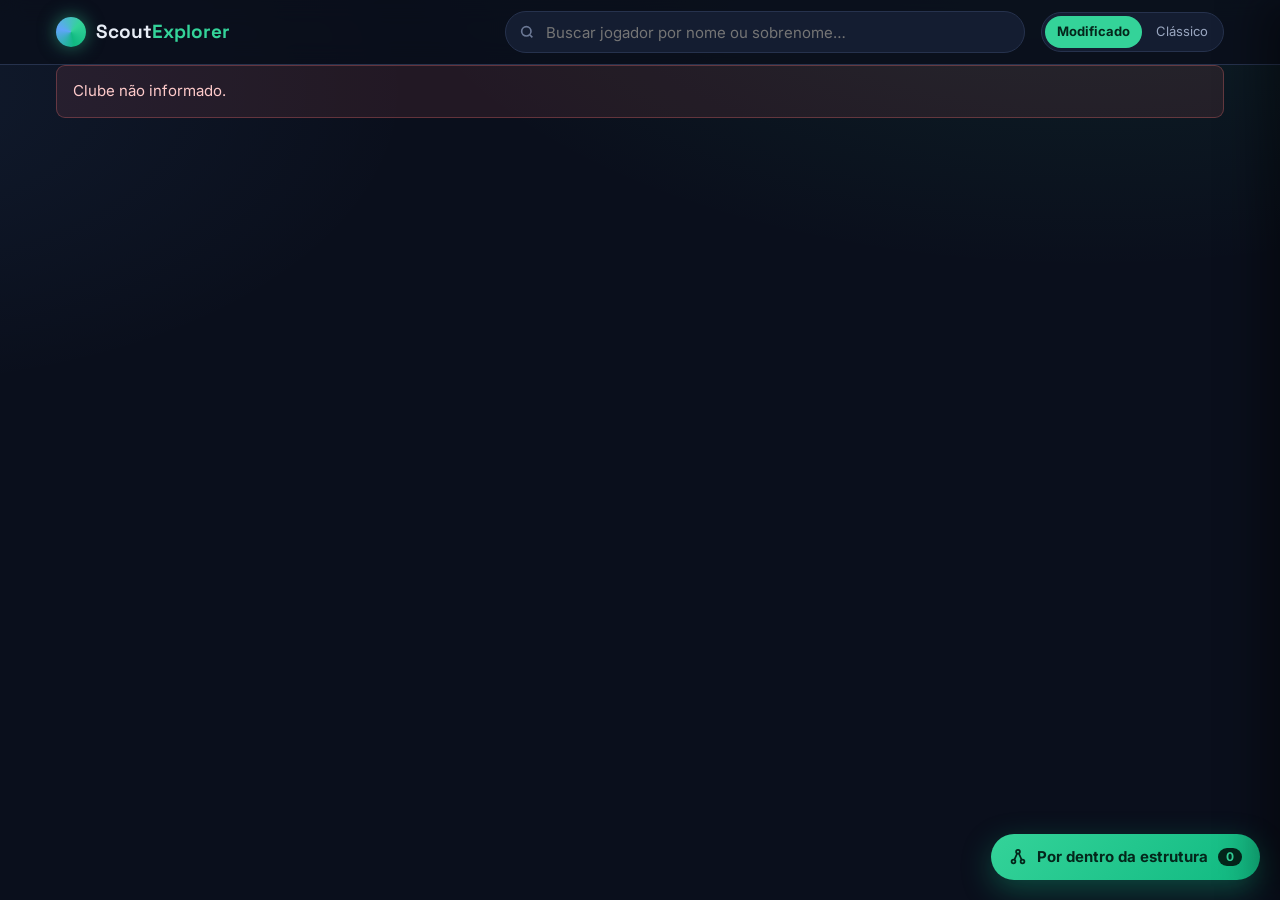
==== frontend/clube.html @ 0fa3e0dd "Etapa5: telas" ====
<!doctype html>
<html lang="pt-BR">
<head>
  <meta charset="utf-8">
  <meta name="viewport" content="width=device-width, initial-scale=1">
  <link rel="preconnect" href="https://fonts.googleapis.com">
  <link rel="preconnect" href="https://fonts.gstatic.com" crossorigin>
  <link href="https://fonts.googleapis.com/css2?family=Inter:wght@400;500;600;700&family=Space+Grotesk:wght@500;700&display=swap" rel="stylesheet">
  <link rel="icon" href="favicon.svg" type="image/svg+xml">
  <link rel="stylesheet" href="css/estilo.css">
  <title>Clube · Scout Explorer</title>
</head>
<body>
  <header id="topo"></header>
  <main class="container pagina-entrar" id="conteudo">
    <div id="clube"></div>
  </main>
  <script type="module" src="js/clube.js"></script>
</body>
</html>
---- frontend/css/estilo.css ----
/* ============================================================ Scout Explorer
   Tema escuro de "sala de análise": fundo azul-noite, verde de gramado como
   destaque e dourado para valores de mercado. */

:root {
  --fundo: #0a0f1c;
  --fundo-2: #0f1626;
  --superficie: #141d31;
  --superficie-2: #1b2640;
  --borda: #26324d;
  --texto: #e7ecf5;
  --texto-2: #9aa7c0;
  --texto-3: #6b7895;
  --verde: #34d399;
  --verde-escuro: #0f5e47;
  --ouro: #fbbf24;
  --azul: #60a5fa;
  --rosa: #f472b6;
  --perigo: #f87171;
  --raio: 14px;
  --raio-p: 9px;
  --sombra: 0 10px 30px rgba(0, 0, 0, 0.35);
  --fonte-titulo: "Space Grotesk", system-ui, sans-serif;
  --fonte: "Inter", system-ui, sans-serif;
  --largura: 1200px;
  --transicao: 220ms cubic-bezier(0.2, 0.7, 0.2, 1);
}

* { box-sizing: border-box; }

html { scroll-behavior: smooth; }

body {
  margin: 0;
  min-height: 100vh;
  font-family: var(--fonte);
  font-size: 15px;
  line-height: 1.5;
  color: var(--texto);
  background:
    radial-gradient(1200px 600px at 85% -10%, rgba(52, 211, 153, 0.10), transparent 60%),
    radial-gradient(900px 500px at -10% 10%, rgba(96, 165, 250, 0.08), transparent 60%),
    var(--fundo);
  background-attachment: fixed;
}

a { color: inherit; text-decoration: none; }
img { display: block; }
h1, h2, h3 { font-family: var(--fonte-titulo); line-height: 1.15; margin: 0; letter-spacing: -0.01em; }
button, input, select { font: inherit; color: inherit; }

.container { max-width: var(--largura); margin: 0 auto; padding: 0 16px; }
.oculto { display: none !important; }
.mudo { color: var(--texto-2); }
.pequeno { font-size: 13px; }
.valor { color: var(--ouro); font-weight: 700; font-variant-numeric: tabular-nums; }

/* ------------------------------------------------------------------ topo */
.topo {
  position: sticky; top: 0; z-index: 30;
  background: rgba(10, 15, 28, 0.82);
  backdrop-filter: blur(12px);
  border-bottom: 1px solid var(--borda);
}
.topo .container { display: flex; align-items: center; gap: 16px; height: 64px; }
.marca { display: flex; align-items: center; gap: 10px; font-family: var(--fonte-titulo); font-weight: 700; font-size: 19px; white-space: nowrap; }
.marca .bola {
  width: 30px; height: 30px; border-radius: 50%;
  background: conic-gradient(from 45deg, var(--verde), #10b981, var(--azul), var(--verde));
  box-shadow: 0 0 18px rgba(52, 211, 153, 0.5);
}
.marca span b { color: var(--verde); }

/* busca com autocompletar */
.busca { position: relative; flex: 1; max-width: 520px; margin-left: auto; }
.busca input {
  width: 100%; height: 42px; padding: 0 14px 0 40px;
  background: var(--superficie); border: 1px solid var(--borda); border-radius: 999px;
  outline: none; transition: border-color var(--transicao), box-shadow var(--transicao);
}
.busca input:focus { border-color: var(--verde); box-shadow: 0 0 0 3px rgba(52, 211, 153, 0.18); }
.busca .lupa { position: absolute; left: 14px; top: 50%; transform: translateY(-50%); color: var(--texto-3); pointer-events: none; }
.sugestoes {
  position: absolute; top: calc(100% + 8px); left: 0; right: 0;
  background: var(--superficie); border: 1px solid var(--borda); border-radius: var(--raio);
  box-shadow: var(--sombra); overflow: hidden; padding: 6px;
  animation: surgir 160ms ease-out;
}
.sugestao { display: flex; align-items: center; gap: 12px; padding: 8px 10px; border-radius: var(--raio-p); cursor: pointer; }
.sugestao[aria-selected="true"], .sugestao:hover { background: var(--superficie-2); }
.sugestao .nome { font-weight: 600; }
.sugestao .valor { margin-left: auto; font-size: 13px; }
.sugestao.vazia { color: var(--texto-2); cursor: default; }
.sugestao .mini { width: 34px; height: 34px; flex: none; border-radius: 50%; object-fit: cover; object-position: top; font-size: 12px; background: var(--superficie-2); }

/* seletor de modo (modificado x clássico) */
.modo {
  display: flex; padding: 3px; gap: 2px;
  background: var(--superficie); border: 1px solid var(--borda); border-radius: 999px;
}
.modo button {
  border: 0; background: transparent; padding: 6px 12px; border-radius: 999px;
  font-size: 13px; color: var(--texto-2); cursor: pointer; transition: all var(--transicao);
}
.modo button[aria-pressed="true"] { background: var(--verde); color: #04261b; font-weight: 700; }
.modo button[data-modo="classico"][aria-pressed="true"] { background: var(--azul); color: #071a33; }

/* ------------------------------------------------------------- estrutura */
main { padding: 28px 0 80px; }
.secao { margin-top: 36px; }
.secao-titulo { display: flex; align-items: baseline; gap: 12px; margin-bottom: 14px; }
.secao-titulo h2 { font-size: 21px; }
.etiqueta-estrutura {
  font-size: 11px; font-weight: 700; letter-spacing: 0.06em; text-transform: uppercase;
  color: var(--verde); background: rgba(52, 211, 153, 0.1); border: 1px solid rgba(52, 211, 153, 0.25);
  padding: 2px 8px; border-radius: 999px; white-space: nowrap;
}
.painel {
  background: linear-gradient(180deg, var(--superficie), var(--fundo-2));
  border: 1px solid var(--borda); border-radius: var(--raio); padding: 18px;
}

/* herói da página inicial */
.heroi { padding: 30px 0 4px; }
.heroi h1 { font-size: clamp(30px, 5vw, 48px); }
.heroi h1 em { font-style: normal; color: var(--verde); }
.heroi p { color: var(--texto-2); max-width: 640px; margin: 10px 0 0; }

.inicio-grade { display: grid; grid-template-columns: minmax(0, 380px) minmax(0, 1fr); gap: 24px; align-items: start; }

/* ---------------------------------------------------------------- ligas */
.ligas { display: flex; flex-direction: column; gap: 6px; }
.liga-item {
  display: grid; grid-template-columns: 26px 36px 1fr auto; align-items: center; gap: 12px;
  padding: 8px 12px; border-radius: var(--raio-p); background: var(--superficie);
  border: 1px solid transparent; cursor: pointer; position: relative;
  transition: border-color var(--transicao), background var(--transicao), transform var(--transicao);
}
.liga-item:hover { border-color: var(--borda); background: var(--superficie-2); transform: translateX(3px); }
.liga-item .pos { font-family: var(--fonte-titulo); color: var(--texto-3); font-weight: 700; text-align: right; }
.liga-item img { width: 36px; height: 36px; object-fit: contain; background: #fff; border-radius: 8px; padding: 3px; }
.liga-item .nome { font-weight: 600; line-height: 1.2; }
.liga-item .pais { font-size: 12px; color: var(--texto-2); display: flex; align-items: center; gap: 6px; }
.liga-item .pais img { width: 16px; height: 11px; padding: 0; border-radius: 2px; }
.liga-item .pontos { text-align: right; font-size: 12px; color: var(--texto-2); min-width: 54px; }
.liga-item .barra { height: 4px; border-radius: 4px; background: var(--superficie-2); margin-top: 4px; overflow: hidden; }
.liga-item .barra i { display: block; height: 100%; background: var(--verde); border-radius: 4px; transition: width 600ms ease; }
.liga-item.subiu { border-color: var(--verde); box-shadow: 0 0 0 1px var(--verde), 0 0 24px rgba(52, 211, 153, 0.25); }

/* ----------------------------------------------------------------- cards */
.grade-cards { display: grid; grid-template-columns: repeat(auto-fill, minmax(170px, 1fr)); gap: 14px; }
.card {
  position: relative; display: flex; flex-direction: column;
  background: var(--superficie); border: 1px solid var(--borda); border-radius: var(--raio);
  overflow: hidden; cursor: pointer;
  transition: transform var(--transicao), border-color var(--transicao), box-shadow var(--transicao);
  animation: entrar 380ms cubic-bezier(0.2, 0.7, 0.2, 1) both;
  animation-delay: calc(var(--i, 0) * 35ms);
}
.card:hover { transform: translateY(-4px) scale(1.02); border-color: var(--verde); box-shadow: var(--sombra); }
.card .foto {
  aspect-ratio: 4 / 4.4; width: 100%; object-fit: cover; object-position: top;
  background: linear-gradient(180deg, var(--superficie-2), var(--superficie));
}
.card .info { padding: 10px 12px 12px; display: flex; flex-direction: column; gap: 2px; }
.card .nome { font-weight: 700; font-size: 14px; line-height: 1.25; }
.card .sub { font-size: 12px; color: var(--texto-2); white-space: nowrap; overflow: hidden; text-overflow: ellipsis; }
.card .valor { font-size: 15px; margin-top: 4px; }
.card .selo {
  position: absolute; top: 8px; left: 8px; font-size: 11px; font-weight: 700;
  background: rgba(10, 15, 28, 0.8); border: 1px solid var(--borda); padding: 2px 7px; border-radius: 999px;
}
.card .selo.nivel { left: auto; right: 8px; color: var(--verde); }

.carrossel { display: grid; grid-auto-flow: column; grid-auto-columns: 170px; gap: 14px; overflow-x: auto; padding-bottom: 8px; scroll-snap-type: x mandatory; }
.carrossel .card { scroll-snap-align: start; }

/* foto ausente: iniciais */
.sem-foto {
  display: flex; align-items: center; justify-content: center;
  font-family: var(--fonte-titulo); font-size: 34px; font-weight: 700; color: var(--texto-3);
}

/* esqueleto de carregamento */
.esqueleto {
  background: linear-gradient(90deg, var(--superficie) 0%, var(--superficie-2) 50%, var(--superficie) 100%);
  background-size: 200% 100%; animation: brilho 1.2s linear infinite; border-radius: var(--raio);
}
.card-esqueleto { height: 250px; }
.esqueleto-liga { height: 54px; border-radius: var(--raio-p); }

/* ----------------------------------------------------------- página liga */
.cabecalho-pagina { display: flex; align-items: center; gap: 20px; flex-wrap: wrap; }
.cabecalho-pagina .logo { width: 84px; height: 84px; object-fit: contain; background: #fff; border-radius: 18px; padding: 8px; box-shadow: var(--sombra); }
.cabecalho-pagina h1 { font-size: clamp(26px, 4vw, 38px); }
.cabecalho-pagina .meta { display: flex; gap: 18px; flex-wrap: wrap; color: var(--texto-2); margin-top: 6px; }
.cabecalho-pagina .meta b { color: var(--texto); }

.explorar { margin-top: 24px; display: grid; grid-template-columns: 1fr; gap: 14px; }
.explorar-topo { display: flex; justify-content: space-between; align-items: end; gap: 16px; flex-wrap: wrap; }
.explorar-topo h2 { font-size: 19px; }
.nivel-atual { font-family: var(--fonte-titulo); font-size: 34px; font-weight: 700; color: var(--verde); line-height: 1; }
.nivel-desc { color: var(--texto-2); font-size: 14px; }

/* slider de níveis: degraus clicáveis + range */
.degraus { display: flex; align-items: end; gap: 4px; height: 70px; }
.degrau {
  flex: 1; border: 0; padding: 0; cursor: pointer; border-radius: 6px 6px 2px 2px;
  background: var(--superficie-2); position: relative; transition: background var(--transicao), transform var(--transicao);
}
.degrau:hover { transform: translateY(-2px); }
.degrau.ativo { background: var(--verde-escuro); }
.degrau.atual { background: var(--verde); box-shadow: 0 0 18px rgba(52, 211, 153, 0.45); }
.degrau span { position: absolute; bottom: -20px; left: 0; right: 0; font-size: 11px; color: var(--texto-3); }
input[type="range"].nivel { width: 100%; accent-color: var(--verde); margin-top: 26px; }
.legenda-slider { display: flex; justify-content: space-between; font-size: 12px; color: var(--texto-3); }

.paginacao { display: flex; justify-content: center; align-items: center; gap: 10px; margin-top: 18px; }
.botao {
  border: 1px solid var(--borda); background: var(--superficie); padding: 8px 14px; border-radius: 999px;
  cursor: pointer; transition: all var(--transicao);
}
.botao:hover:not(:disabled) { border-color: var(--verde); color: var(--verde); }
.botao:disabled { opacity: 0.4; cursor: default; }
.botao.primario { background: var(--verde); color: #04261b; border-color: var(--verde); font-weight: 700; }
.botao.primario:hover { filter: brightness(1.1); color: #04261b; }

/* -------------------------------------------------------- página jogador */
.jogador-heroi { display: grid; grid-template-columns: 220px 1fr; gap: 28px; align-items: center; }
.jogador-heroi .retrato {
  width: 220px; aspect-ratio: 4 / 4.6; object-fit: cover; object-position: top;
  border-radius: 22px; border: 1px solid var(--borda); box-shadow: var(--sombra);
  background: linear-gradient(180deg, var(--superficie-2), var(--superficie));
}
.jogador-heroi h1 { font-size: clamp(30px, 5vw, 50px); }
.jogador-heroi .clube { display: inline-flex; align-items: center; gap: 10px; margin-top: 10px; color: var(--texto-2); }
.jogador-heroi .clube img { width: 28px; height: 28px; object-fit: contain; }
.jogador-heroi .clube a:hover { color: var(--verde); }
.valor-grande { font-family: var(--fonte-titulo); font-size: clamp(34px, 6vw, 56px); font-weight: 700; color: var(--ouro); line-height: 1; margin-top: 16px; }
.chips { display: flex; flex-wrap: wrap; gap: 8px; margin-top: 14px; }
.chip { background: var(--superficie); border: 1px solid var(--borda); border-radius: 999px; padding: 4px 12px; font-size: 13px; color: var(--texto-2); }
.chip b { color: var(--texto); font-weight: 600; }

.duas-colunas { display: grid; grid-template-columns: minmax(0, 1.6fr) minmax(0, 1fr); gap: 20px; align-items: start; }
.grafico-caixa { position: relative; height: 320px; }
.ferramentas { display: grid; gap: 14px; }
.ferramenta h3 { font-size: 15px; margin-bottom: 8px; display: flex; gap: 8px; align-items: center; flex-wrap: wrap; }
.linha-form { display: flex; gap: 8px; flex-wrap: wrap; align-items: center; }
.linha-form input[type="date"] {
  background: var(--fundo-2); border: 1px solid var(--borda); border-radius: var(--raio-p); padding: 7px 10px;
  color-scheme: dark;
}
.resposta { margin-top: 10px; min-height: 24px; }
.resposta .valor { font-size: 20px; }

.linha-tempo { list-style: none; margin: 0; padding: 0 0 0 18px; border-left: 2px solid var(--borda); display: grid; gap: 14px; }
.linha-tempo li { position: relative; }
.linha-tempo li::before {
  content: ""; position: absolute; left: -25px; top: 6px; width: 12px; height: 12px; border-radius: 50%;
  background: var(--fundo); border: 2px solid var(--verde);
}
.linha-tempo .data { font-size: 12px; color: var(--texto-3); }
.linha-tempo .clubes { font-weight: 600; }
.linha-tempo .clubes .seta { color: var(--verde); margin: 0 6px; }

/* ----------------------------------------------------------- página clube */
.ficha { display: grid; grid-template-columns: repeat(auto-fit, minmax(150px, 1fr)); gap: 12px; margin-top: 18px; }
.ficha div { background: var(--superficie); border: 1px solid var(--borda); border-radius: var(--raio-p); padding: 10px 14px; }
.ficha span { display: block; font-size: 12px; color: var(--texto-3); }
.ficha b { font-size: 16px; }

/* ------------------------------------------------------ frequentes (barra) */
.frequentes { display: flex; gap: 10px; overflow-x: auto; padding-bottom: 6px; }
.frequente {
  display: flex; align-items: center; gap: 8px; padding: 5px 12px 5px 5px; white-space: nowrap;
  background: var(--superficie); border: 1px solid var(--borda); border-radius: 999px; font-size: 13px;
  transition: border-color var(--transicao);
}
.frequente:hover { border-color: var(--verde); }
.frequente img, .frequente .sem-foto { width: 28px; height: 28px; border-radius: 50%; object-fit: cover; object-position: top; font-size: 12px; background: var(--superficie-2); }

/* -------------------------------------- painel "Por dentro da estrutura" */
.botao-estrutura {
  position: fixed; right: 20px; bottom: 20px; z-index: 40;
  display: flex; align-items: center; gap: 10px; padding: 12px 18px; border-radius: 999px; border: 0; cursor: pointer;
  background: linear-gradient(135deg, var(--verde), #10b981); color: #04261b; font-weight: 700;
  box-shadow: 0 10px 30px rgba(16, 185, 129, 0.35);
  transition: transform var(--transicao);
}
.botao-estrutura:hover { transform: translateY(-2px); }
.botao-estrutura .contador { background: #04261b; color: var(--verde); border-radius: 999px; padding: 0 8px; font-size: 12px; }
.botao-estrutura.pulsar { animation: pulsar 900ms ease-out 2; }

.gaveta {
  position: fixed; top: 0; right: 0; bottom: 0; z-index: 50; width: min(480px, 100vw);
  background: var(--fundo-2); border-left: 1px solid var(--borda); box-shadow: -20px 0 40px rgba(0, 0, 0, 0.4);
  transform: translateX(100%); transition: transform 320ms cubic-bezier(0.2, 0.7, 0.2, 1);
  display: flex; flex-direction: column;
}
.gaveta.aberta { transform: none; }
.gaveta header { display: flex; align-items: center; gap: 12px; padding: 16px 18px; border-bottom: 1px solid var(--borda); }
.gaveta header h2 { font-size: 17px; }
.gaveta header button { margin-left: auto; }
.gaveta .corpo { overflow-y: auto; padding: 16px 18px; display: grid; gap: 16px; align-content: start; }
.operacao h3 { font-size: 16px; }
.operacao .resumo { display: flex; gap: 10px; flex-wrap: wrap; margin-top: 8px; }
.passos { list-style: none; margin: 0; padding: 0; display: grid; gap: 4px; counter-reset: passo; font-size: 13px; }
.passos li {
  counter-increment: passo; display: grid; grid-template-columns: 30px 1fr; gap: 8px; padding: 6px 8px;
  background: var(--superficie); border-radius: 8px; border-left: 3px solid var(--borda);
}
.passos li::before { content: counter(passo); color: var(--texto-3); font-variant-numeric: tabular-nums; text-align: right; }
.passos li.destaque { border-left-color: var(--verde); }
.passos li.rotacao { border-left-color: var(--rosa); }
.passos li.movimento { border-left-color: var(--ouro); }
.fundo-gaveta { position: fixed; inset: 0; z-index: 45; background: rgba(0, 0, 0, 0.4); opacity: 0; pointer-events: none; transition: opacity 300ms; }
.fundo-gaveta.visivel { opacity: 1; pointer-events: auto; }

/* --------------------------------------------------------------- avisos */
.aviso { padding: 14px 16px; border-radius: var(--raio-p); background: rgba(248, 113, 113, 0.1); border: 1px solid rgba(248, 113, 113, 0.3); color: #fecaca; }
.vazio { color: var(--texto-2); padding: 20px; text-align: center; }

/* ------------------------------------------------------------- animações */
@keyframes entrar { from { opacity: 0; transform: translateY(14px) scale(0.97); } to { opacity: 1; transform: none; } }
@keyframes surgir { from { opacity: 0; transform: translateY(-6px); } to { opacity: 1; transform: none; } }
@keyframes brilho { from { background-position: 200% 0; } to { background-position: -200% 0; } }
@keyframes pulsar { 0% { box-shadow: 0 0 0 0 rgba(52, 211, 153, 0.7); } 100% { box-shadow: 0 0 0 18px rgba(52, 211, 153, 0); } }
.saindo { animation: sair 220ms ease-in both; animation-delay: calc(var(--i, 0) * 15ms); }
@keyframes sair { to { opacity: 0; transform: translateY(8px) scale(0.95); } }
.pagina-entrar { animation: surgir 400ms ease-out; }

@media (prefers-reduced-motion: reduce) {
  *, *::before, *::after { animation-duration: 1ms !important; animation-delay: 0ms !important; transition-duration: 1ms !important; }
}

/* ------------------------------------------------------------ responsivo */
@media (max-width: 900px) {
  .inicio-grade, .duas-colunas { grid-template-columns: 1fr; }
  .jogador-heroi { grid-template-columns: 1fr; }
  .jogador-heroi .retrato { width: 170px; }
}
@media (max-width: 640px) {
  .topo .container { height: auto; padding-top: 10px; padding-bottom: 10px; flex-wrap: wrap; }
  .busca { order: 3; max-width: none; flex-basis: 100%; }
  .grade-cards { grid-template-columns: repeat(auto-fill, minmax(140px, 1fr)); gap: 10px; }
  .botao-estrutura .texto { display: none; }
}
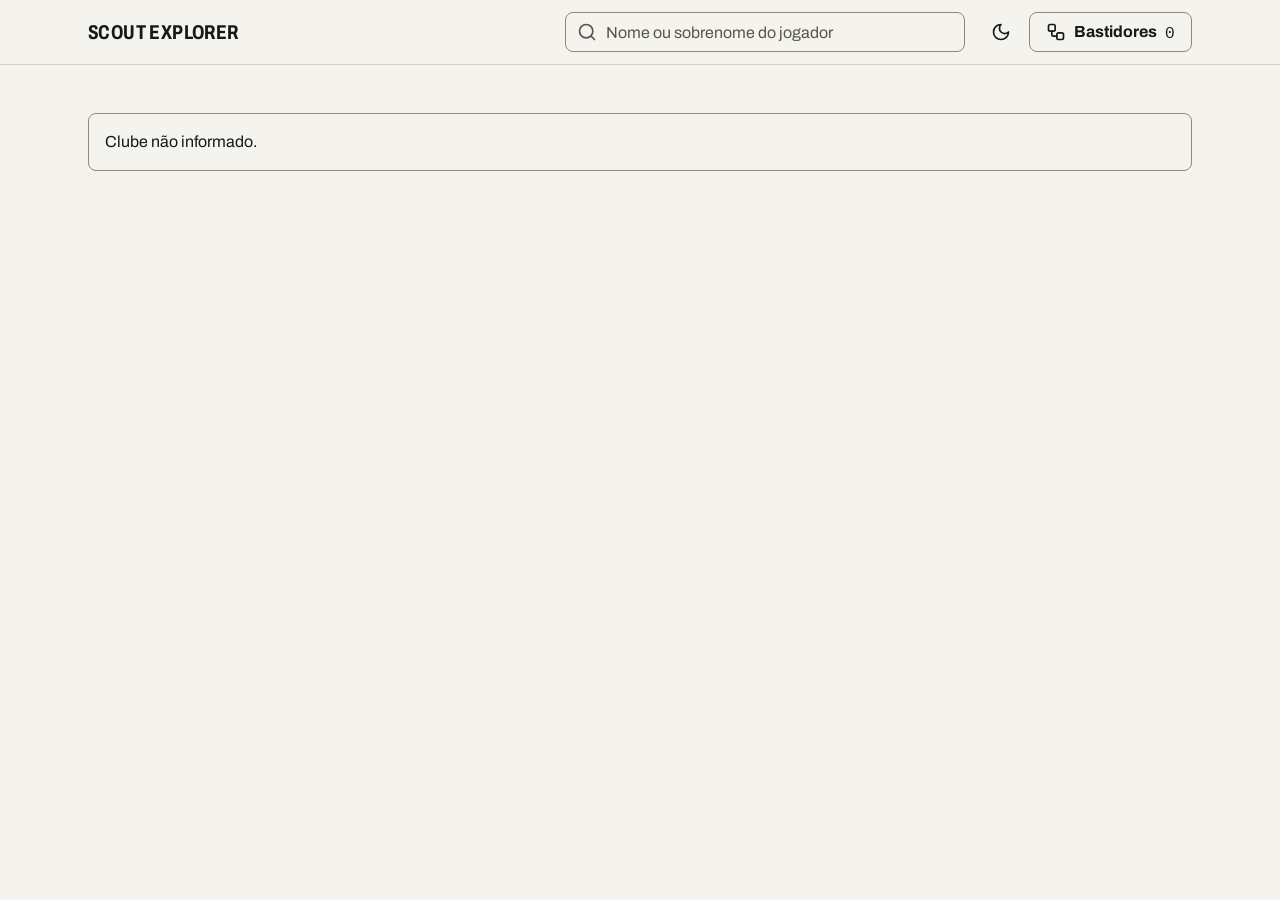
==== commit 59ab7eb3: "Redesign do site" ====
--- a/frontend/clube.html
+++ b/frontend/clube.html
@@ -3,16 +3,17 @@
 <head>
   <meta charset="utf-8">
   <meta name="viewport" content="width=device-width, initial-scale=1">
+  <title>Clube · Scout Explorer</title>
+  <script>try { const t = localStorage.getItem("tema"); if (t) document.documentElement.dataset.tema = t; } catch {}</script>
   <link rel="preconnect" href="https://fonts.googleapis.com">
   <link rel="preconnect" href="https://fonts.gstatic.com" crossorigin>
-  <link href="https://fonts.googleapis.com/css2?family=Inter:wght@400;500;600;700&family=Space+Grotesk:wght@500;700&display=swap" rel="stylesheet">
+  <link href="https://fonts.googleapis.com/css2?family=Archivo:wdth,wght@75..100,400..700&family=IBM+Plex+Mono&display=swap" rel="stylesheet">
   <link rel="icon" href="favicon.svg" type="image/svg+xml">
   <link rel="stylesheet" href="css/estilo.css">
-  <title>Clube · Scout Explorer</title>
 </head>
 <body>
   <header id="topo"></header>
-  <main class="container pagina-entrar" id="conteudo">
+  <main class="container">
     <div id="clube"></div>
   </main>
   <script type="module" src="js/clube.js"></script>
--- a/frontend/css/estilo.css
+++ b/frontend/css/estilo.css
@@ -1,347 +1,319 @@
-/* ============================================================ Scout Explorer
-   Tema escuro de "sala de análise": fundo azul-noite, verde de gramado como
-   destaque e dourado para valores de mercado. */
+/* ================================================================ Scout Explorer
+   Direção visual: "ficha de scout" — editorial e técnica.
+   Títulos em Archivo condensada (manchete esportiva), números em IBM Plex Mono
+   (relatório de observação), fundo de papel/grafite com linhas finas. As fotos
+   são o único elemento colorido; a cor de destaque é usada SÓ em ações.
+
+   Escalas
+   - Tipografia: 48 / 32 / 20 / 16 / 13 px · pesos 400 e 700
+   - Espaço: 8 / 16 / 24 / 32 / 48 / 64 px
+   - Raio: 8 px (e círculo para avatares)
+   Contraste (WCAG AA) conferido: texto ≥ 6:1, ação ≥ 5,9:1, bordas de controle ≥ 3:1.
+*/
 
 :root {
-  --fundo: #0a0f1c;
-  --fundo-2: #0f1626;
-  --superficie: #141d31;
-  --superficie-2: #1b2640;
-  --borda: #26324d;
-  --texto: #e7ecf5;
-  --texto-2: #9aa7c0;
-  --texto-3: #6b7895;
-  --verde: #34d399;
-  --verde-escuro: #0f5e47;
-  --ouro: #fbbf24;
-  --azul: #60a5fa;
-  --rosa: #f472b6;
-  --perigo: #f87171;
-  --raio: 14px;
-  --raio-p: 9px;
-  --sombra: 0 10px 30px rgba(0, 0, 0, 0.35);
-  --fonte-titulo: "Space Grotesk", system-ui, sans-serif;
-  --fonte: "Inter", system-ui, sans-serif;
-  --largura: 1200px;
-  --transicao: 220ms cubic-bezier(0.2, 0.7, 0.2, 1);
-}
-
+  /* paleta — tema claro */
+  --fundo: #f4f3ee;        /* papel */
+  --superficie: #eae8e1;   /* blocos e campos */
+  --borda: #d3d0c6;        /* linhas decorativas */
+  --controle: #8b887e;     /* borda de campos (3,2:1) */
+  --tinta: #17181a;        /* texto (16:1) */
+  --tinta-2: #57554f;      /* texto secundário (6,7:1) */
+  --acao: #0d6b3c;         /* única cor de destaque: ações (5,9:1) */
+  --sobre-acao: #ffffff;   /* texto sobre ação (6,6:1) */
+  --foco: color-mix(in srgb, var(--acao) 35%, transparent);
+
+  /* tipografia */
+  --t1: 48px;
+  --t2: 32px;
+  --t3: 20px;
+  --t4: 16px;
+  --t5: 13px;
+  --titulo: "Archivo", "Arial Narrow", sans-serif;
+  --texto: "Archivo", system-ui, sans-serif;
+  --mono: "IBM Plex Mono", ui-monospace, monospace;
+
+  /* espaço */
+  --e1: 8px;
+  --e2: 16px;
+  --e3: 24px;
+  --e4: 32px;
+  --e5: 48px;
+  --e6: 64px;
+
+  --raio: 8px;
+  --largura: 1152px;
+  --rapida: 160ms ease;
+  --media: 200ms ease;
+  color-scheme: light;
+}
+
+@media (prefers-color-scheme: dark) {
+  :root:not([data-tema="claro"]) {
+    --fundo: #121312;
+    --superficie: #1c1d1b;
+    --borda: #30322e;
+    --controle: #6f6d66;
+    --tinta: #ecebe6;
+    --tinta-2: #a3a199;
+    --acao: #5fd28f;
+    --sobre-acao: #0b1c12;
+    color-scheme: dark;
+  }
+}
+:root[data-tema="escuro"] {
+  --fundo: #121312;
+  --superficie: #1c1d1b;
+  --borda: #30322e;
+  --controle: #6f6d66;
+  --tinta: #ecebe6;
+  --tinta-2: #a3a199;
+  --acao: #5fd28f;
+  --sobre-acao: #0b1c12;
+  color-scheme: dark;
+}
+
+/* ------------------------------------------------------------------ base */
 * { box-sizing: border-box; }
-
-html { scroll-behavior: smooth; }
-
+html { -webkit-text-size-adjust: 100%; }
 body {
   margin: 0;
   min-height: 100vh;
-  font-family: var(--fonte);
-  font-size: 15px;
-  line-height: 1.5;
-  color: var(--texto);
-  background:
-    radial-gradient(1200px 600px at 85% -10%, rgba(52, 211, 153, 0.10), transparent 60%),
-    radial-gradient(900px 500px at -10% 10%, rgba(96, 165, 250, 0.08), transparent 60%),
-    var(--fundo);
-  background-attachment: fixed;
-}
-
+  background: var(--fundo);
+  color: var(--tinta);
+  font: 400 var(--t4) / 1.5 var(--texto);
+}
+h1, h2, h3 { margin: 0; font-family: var(--titulo); font-weight: 700; font-stretch: 75%; line-height: 1.05; word-spacing: 0.06em; }
+h1 { font-size: var(--t1); }
+h2 { font-size: var(--t2); }
+h3 { font-size: var(--t3); }
+p { margin: 0; }
 a { color: inherit; text-decoration: none; }
-img { display: block; }
-h1, h2, h3 { font-family: var(--fonte-titulo); line-height: 1.15; margin: 0; letter-spacing: -0.01em; }
-button, input, select { font: inherit; color: inherit; }
-
-.container { max-width: var(--largura); margin: 0 auto; padding: 0 16px; }
+img { display: block; max-width: 100%; }
+button, input { font: inherit; color: inherit; }
+.num { font-family: var(--mono); font-weight: 400; font-variant-numeric: tabular-nums; }
+.meta { font-size: var(--t5); color: var(--tinta-2); }
 .oculto { display: none !important; }
-.mudo { color: var(--texto-2); }
-.pequeno { font-size: 13px; }
-.valor { color: var(--ouro); font-weight: 700; font-variant-numeric: tabular-nums; }
-
-/* ------------------------------------------------------------------ topo */
-.topo {
-  position: sticky; top: 0; z-index: 30;
-  background: rgba(10, 15, 28, 0.82);
-  backdrop-filter: blur(12px);
-  border-bottom: 1px solid var(--borda);
-}
-.topo .container { display: flex; align-items: center; gap: 16px; height: 64px; }
-.marca { display: flex; align-items: center; gap: 10px; font-family: var(--fonte-titulo); font-weight: 700; font-size: 19px; white-space: nowrap; }
-.marca .bola {
-  width: 30px; height: 30px; border-radius: 50%;
-  background: conic-gradient(from 45deg, var(--verde), #10b981, var(--azul), var(--verde));
-  box-shadow: 0 0 18px rgba(52, 211, 153, 0.5);
-}
-.marca span b { color: var(--verde); }
-
-/* busca com autocompletar */
-.busca { position: relative; flex: 1; max-width: 520px; margin-left: auto; }
+.container { width: 100%; max-width: var(--largura); margin: 0 auto; padding-inline: var(--e3); }
+
+:focus-visible { outline: 2px solid var(--acao); outline-offset: 2px; border-radius: var(--raio); }
+::selection { background: var(--foco); }
+
+/* ------------------------------------------------------------------ ícones */
+.icone { width: 20px; height: 20px; flex: none; stroke: currentColor; fill: none; stroke-width: 2; stroke-linecap: round; stroke-linejoin: round; }
+
+/* ----------------------------------------------------------------- botões */
+.botao {
+  display: inline-flex; align-items: center; justify-content: center; gap: var(--e1);
+  height: 40px; padding: 0 var(--e2); border-radius: var(--raio);
+  border: 1px solid var(--controle); background: transparent; color: var(--tinta);
+  font-weight: 700; cursor: pointer;
+  transition: background-color var(--rapida), border-color var(--rapida), color var(--rapida);
+}
+.botao:hover:not(:disabled) { background: var(--superficie); }
+.botao:disabled { opacity: 0.45; cursor: not-allowed; }
+.botao.principal { background: var(--acao); border-color: var(--acao); color: var(--sobre-acao); }
+.botao.principal:hover:not(:disabled) { background: color-mix(in srgb, var(--acao) 86%, var(--tinta)); }
+.botao.icone-so { width: 40px; padding: 0; border-color: transparent; }
+.botao.icone-so:hover { background: var(--superficie); }
+
+.link { text-decoration: underline; text-decoration-color: var(--controle); text-underline-offset: 3px; transition: text-decoration-color var(--rapida); }
+.link:hover { text-decoration-color: currentColor; }
+
+/* segmentado (dois estados) */
+.segmentado { display: inline-flex; padding: 2px; gap: 2px; border: 1px solid var(--controle); border-radius: var(--raio); }
+.segmentado button {
+  height: 32px; padding: 0 var(--e2); border: 0; border-radius: 6px; background: transparent;
+  color: var(--tinta-2); font-weight: 700; font-size: var(--t5); cursor: pointer;
+  transition: background-color var(--rapida), color var(--rapida);
+}
+.segmentado button:hover { color: var(--tinta); }
+.segmentado button[aria-pressed="true"] { background: var(--tinta); color: var(--fundo); }
+
+/* ------------------------------------------------------------------- topo */
+.topo { position: sticky; top: 0; z-index: 20; background: var(--fundo); border-bottom: 1px solid var(--borda); }
+.topo .container { display: flex; align-items: center; gap: var(--e2); height: 64px; }
+.marca { font-family: var(--titulo); font-stretch: 75%; font-weight: 700; font-size: var(--t3); letter-spacing: 0.02em; text-transform: uppercase; white-space: nowrap; }
+.topo .busca { flex: 1; max-width: 400px; margin-left: auto; }
+.topo .acoes { display: flex; gap: var(--e1); margin-left: auto; }
+.topo .busca + .acoes { margin-left: 0; }
+
+/* ------------------------------------------------------------------ busca */
+.busca { position: relative; }
+.busca .campo { position: relative; }
+.busca .campo .icone { position: absolute; left: 12px; top: 50%; transform: translateY(-50%); color: var(--tinta-2); pointer-events: none; }
 .busca input {
-  width: 100%; height: 42px; padding: 0 14px 0 40px;
-  background: var(--superficie); border: 1px solid var(--borda); border-radius: 999px;
-  outline: none; transition: border-color var(--transicao), box-shadow var(--transicao);
-}
-.busca input:focus { border-color: var(--verde); box-shadow: 0 0 0 3px rgba(52, 211, 153, 0.18); }
-.busca .lupa { position: absolute; left: 14px; top: 50%; transform: translateY(-50%); color: var(--texto-3); pointer-events: none; }
+  width: 100%; height: 40px; padding: 0 var(--e2) 0 40px;
+  background: var(--fundo); border: 1px solid var(--controle); border-radius: var(--raio);
+  outline: none; transition: border-color var(--rapida), box-shadow var(--rapida);
+}
+.busca input::placeholder { color: var(--tinta-2); }
+.busca input:focus { border-color: var(--acao); box-shadow: 0 0 0 3px var(--foco); }
+.busca.grande input { height: 56px; font-size: var(--t3); padding-left: 48px; }
+.busca.grande .campo .icone { left: 16px; width: 24px; height: 24px; }
 .sugestoes {
-  position: absolute; top: calc(100% + 8px); left: 0; right: 0;
-  background: var(--superficie); border: 1px solid var(--borda); border-radius: var(--raio);
-  box-shadow: var(--sombra); overflow: hidden; padding: 6px;
-  animation: surgir 160ms ease-out;
-}
-.sugestao { display: flex; align-items: center; gap: 12px; padding: 8px 10px; border-radius: var(--raio-p); cursor: pointer; }
-.sugestao[aria-selected="true"], .sugestao:hover { background: var(--superficie-2); }
-.sugestao .nome { font-weight: 600; }
-.sugestao .valor { margin-left: auto; font-size: 13px; }
-.sugestao.vazia { color: var(--texto-2); cursor: default; }
-.sugestao .mini { width: 34px; height: 34px; flex: none; border-radius: 50%; object-fit: cover; object-position: top; font-size: 12px; background: var(--superficie-2); }
-
-/* seletor de modo (modificado x clássico) */
-.modo {
-  display: flex; padding: 3px; gap: 2px;
-  background: var(--superficie); border: 1px solid var(--borda); border-radius: 999px;
-}
-.modo button {
-  border: 0; background: transparent; padding: 6px 12px; border-radius: 999px;
-  font-size: 13px; color: var(--texto-2); cursor: pointer; transition: all var(--transicao);
-}
-.modo button[aria-pressed="true"] { background: var(--verde); color: #04261b; font-weight: 700; }
-.modo button[data-modo="classico"][aria-pressed="true"] { background: var(--azul); color: #071a33; }
+  position: absolute; top: calc(100% + var(--e1)); left: 0; right: 0; z-index: 30;
+  background: var(--fundo); border: 1px solid var(--controle); border-radius: var(--raio); padding: var(--e1);
+}
+.sugestao { display: flex; align-items: center; gap: var(--e2); padding: var(--e1); border-radius: 6px; cursor: pointer; transition: background-color var(--rapida); }
+.sugestao[aria-selected="true"], .sugestao:hover { background: var(--superficie); }
+.sugestao .nome { font-weight: 700; }
+.sugestao .num { margin-left: auto; }
+.sugestao.vazia { color: var(--tinta-2); cursor: default; }
+
+/* ----------------------------------------------------------------- avatar */
+.avatar { width: 40px; height: 40px; border-radius: 50%; object-fit: cover; object-position: top; background: var(--superficie); flex: none; }
+.sem-foto {
+  display: flex; align-items: center; justify-content: center; background: var(--superficie);
+  color: var(--tinta-2); font-family: var(--titulo); font-stretch: 75%; font-weight: 700;
+}
 
 /* ------------------------------------------------------------- estrutura */
-main { padding: 28px 0 80px; }
-.secao { margin-top: 36px; }
-.secao-titulo { display: flex; align-items: baseline; gap: 12px; margin-bottom: 14px; }
-.secao-titulo h2 { font-size: 21px; }
-.etiqueta-estrutura {
-  font-size: 11px; font-weight: 700; letter-spacing: 0.06em; text-transform: uppercase;
-  color: var(--verde); background: rgba(52, 211, 153, 0.1); border: 1px solid rgba(52, 211, 153, 0.25);
-  padding: 2px 8px; border-radius: 999px; white-space: nowrap;
-}
-.painel {
-  background: linear-gradient(180deg, var(--superficie), var(--fundo-2));
-  border: 1px solid var(--borda); border-radius: var(--raio); padding: 18px;
-}
-
-/* herói da página inicial */
-.heroi { padding: 30px 0 4px; }
-.heroi h1 { font-size: clamp(30px, 5vw, 48px); }
-.heroi h1 em { font-style: normal; color: var(--verde); }
-.heroi p { color: var(--texto-2); max-width: 640px; margin: 10px 0 0; }
-
-.inicio-grade { display: grid; grid-template-columns: minmax(0, 380px) minmax(0, 1fr); gap: 24px; align-items: start; }
-
-/* ---------------------------------------------------------------- ligas */
-.ligas { display: flex; flex-direction: column; gap: 6px; }
+main { padding: var(--e5) 0 var(--e6); }
+.secao { margin-top: var(--e6); }
+.secao-titulo { display: flex; align-items: baseline; justify-content: space-between; gap: var(--e2); margin-bottom: var(--e3); padding-bottom: var(--e1); border-bottom: 1px solid var(--borda); }
+.secao-titulo h2 { font-size: var(--t3); text-transform: uppercase; letter-spacing: 0.04em; }
+
+/* ---------------------------------------------------------- página inicial */
+.abertura { max-width: 720px; }
+.abertura h1 { font-size: var(--t1); }
+.abertura p { margin-top: var(--e2); font-size: var(--t3); color: var(--tinta-2); }
+.abertura .busca { margin-top: var(--e4); }
+
+.ligas { display: grid; grid-template-columns: repeat(auto-fill, minmax(176px, 1fr)); gap: var(--e1); }
 .liga-item {
-  display: grid; grid-template-columns: 26px 36px 1fr auto; align-items: center; gap: 12px;
-  padding: 8px 12px; border-radius: var(--raio-p); background: var(--superficie);
-  border: 1px solid transparent; cursor: pointer; position: relative;
-  transition: border-color var(--transicao), background var(--transicao), transform var(--transicao);
-}
-.liga-item:hover { border-color: var(--borda); background: var(--superficie-2); transform: translateX(3px); }
-.liga-item .pos { font-family: var(--fonte-titulo); color: var(--texto-3); font-weight: 700; text-align: right; }
-.liga-item img { width: 36px; height: 36px; object-fit: contain; background: #fff; border-radius: 8px; padding: 3px; }
-.liga-item .nome { font-weight: 600; line-height: 1.2; }
-.liga-item .pais { font-size: 12px; color: var(--texto-2); display: flex; align-items: center; gap: 6px; }
-.liga-item .pais img { width: 16px; height: 11px; padding: 0; border-radius: 2px; }
-.liga-item .pontos { text-align: right; font-size: 12px; color: var(--texto-2); min-width: 54px; }
-.liga-item .barra { height: 4px; border-radius: 4px; background: var(--superficie-2); margin-top: 4px; overflow: hidden; }
-.liga-item .barra i { display: block; height: 100%; background: var(--verde); border-radius: 4px; transition: width 600ms ease; }
-.liga-item.subiu { border-color: var(--verde); box-shadow: 0 0 0 1px var(--verde), 0 0 24px rgba(52, 211, 153, 0.25); }
-
-/* ----------------------------------------------------------------- cards */
-.grade-cards { display: grid; grid-template-columns: repeat(auto-fill, minmax(170px, 1fr)); gap: 14px; }
-.card {
-  position: relative; display: flex; flex-direction: column;
-  background: var(--superficie); border: 1px solid var(--borda); border-radius: var(--raio);
-  overflow: hidden; cursor: pointer;
-  transition: transform var(--transicao), border-color var(--transicao), box-shadow var(--transicao);
-  animation: entrar 380ms cubic-bezier(0.2, 0.7, 0.2, 1) both;
-  animation-delay: calc(var(--i, 0) * 35ms);
-}
-.card:hover { transform: translateY(-4px) scale(1.02); border-color: var(--verde); box-shadow: var(--sombra); }
+  display: flex; align-items: center; gap: var(--e2); padding: var(--e1); border-radius: var(--raio);
+  border: 1px solid var(--borda); background: var(--fundo);
+  transition: border-color var(--rapida), background-color var(--rapida);
+}
+.liga-item:hover { border-color: var(--controle); background: var(--superficie); }
+.liga-item .escudo { width: 40px; height: 40px; flex: none; object-fit: contain; padding: 4px; border-radius: 6px; background: #fff; }
+.liga-item .nome { font-weight: 700; line-height: 1.2; }
+.liga-item.subiu { border-color: var(--tinta); }
+.ligas.recolhidas .liga-item:nth-child(n + 13) { display: none; }
+.ver-todas { margin-top: var(--e3); background: none; border: 0; padding: 0; cursor: pointer; font-weight: 700; }
+
+/* ------------------------------------------------------------------ cards */
+.grade { display: grid; grid-template-columns: repeat(auto-fill, minmax(160px, 1fr)); gap: var(--e4) var(--e3); }
+.card { display: flex; flex-direction: column; gap: var(--e1); }
 .card .foto {
-  aspect-ratio: 4 / 4.4; width: 100%; object-fit: cover; object-position: top;
-  background: linear-gradient(180deg, var(--superficie-2), var(--superficie));
-}
-.card .info { padding: 10px 12px 12px; display: flex; flex-direction: column; gap: 2px; }
-.card .nome { font-weight: 700; font-size: 14px; line-height: 1.25; }
-.card .sub { font-size: 12px; color: var(--texto-2); white-space: nowrap; overflow: hidden; text-overflow: ellipsis; }
-.card .valor { font-size: 15px; margin-top: 4px; }
-.card .selo {
-  position: absolute; top: 8px; left: 8px; font-size: 11px; font-weight: 700;
-  background: rgba(10, 15, 28, 0.8); border: 1px solid var(--borda); padding: 2px 7px; border-radius: 999px;
-}
-.card .selo.nivel { left: auto; right: 8px; color: var(--verde); }
-
-.carrossel { display: grid; grid-auto-flow: column; grid-auto-columns: 170px; gap: 14px; overflow-x: auto; padding-bottom: 8px; scroll-snap-type: x mandatory; }
+  width: 100%; aspect-ratio: 4 / 5; object-fit: cover; object-position: top;
+  border-radius: var(--raio); background: var(--superficie);
+  transition: filter var(--media), transform var(--media);
+}
+.card .foto.sem-foto { font-size: var(--t2); }
+.card .nome { font-weight: 700; line-height: 1.25; }
+.card .sub { font-size: var(--t5); color: var(--tinta-2); white-space: nowrap; overflow: hidden; text-overflow: ellipsis; }
+.card:hover .foto { filter: brightness(1.05) contrast(1.05); transform: translateY(-2px); }
+.card:hover .nome { text-decoration: underline; text-underline-offset: 3px; }
+.entrar { animation: entrar 200ms ease both; animation-delay: calc(var(--i, 0) * 24ms); }
+.sair { animation: sair 150ms ease both; }
+
+.carrossel { display: grid; grid-auto-flow: column; grid-auto-columns: minmax(160px, 1fr); gap: var(--e3); overflow-x: auto; scroll-snap-type: x mandatory; padding-bottom: var(--e1); }
 .carrossel .card { scroll-snap-align: start; }
 
-/* foto ausente: iniciais */
-.sem-foto {
-  display: flex; align-items: center; justify-content: center;
-  font-family: var(--fonte-titulo); font-size: 34px; font-weight: 700; color: var(--texto-3);
-}
-
-/* esqueleto de carregamento */
-.esqueleto {
-  background: linear-gradient(90deg, var(--superficie) 0%, var(--superficie-2) 50%, var(--superficie) 100%);
-  background-size: 200% 100%; animation: brilho 1.2s linear infinite; border-radius: var(--raio);
-}
-.card-esqueleto { height: 250px; }
-.esqueleto-liga { height: 54px; border-radius: var(--raio-p); }
-
-/* ----------------------------------------------------------- página liga */
-.cabecalho-pagina { display: flex; align-items: center; gap: 20px; flex-wrap: wrap; }
-.cabecalho-pagina .logo { width: 84px; height: 84px; object-fit: contain; background: #fff; border-radius: 18px; padding: 8px; box-shadow: var(--sombra); }
-.cabecalho-pagina h1 { font-size: clamp(26px, 4vw, 38px); }
-.cabecalho-pagina .meta { display: flex; gap: 18px; flex-wrap: wrap; color: var(--texto-2); margin-top: 6px; }
-.cabecalho-pagina .meta b { color: var(--texto); }
-
-.explorar { margin-top: 24px; display: grid; grid-template-columns: 1fr; gap: 14px; }
-.explorar-topo { display: flex; justify-content: space-between; align-items: end; gap: 16px; flex-wrap: wrap; }
-.explorar-topo h2 { font-size: 19px; }
-.nivel-atual { font-family: var(--fonte-titulo); font-size: 34px; font-weight: 700; color: var(--verde); line-height: 1; }
-.nivel-desc { color: var(--texto-2); font-size: 14px; }
-
-/* slider de níveis: degraus clicáveis + range */
-.degraus { display: flex; align-items: end; gap: 4px; height: 70px; }
-.degrau {
-  flex: 1; border: 0; padding: 0; cursor: pointer; border-radius: 6px 6px 2px 2px;
-  background: var(--superficie-2); position: relative; transition: background var(--transicao), transform var(--transicao);
-}
-.degrau:hover { transform: translateY(-2px); }
-.degrau.ativo { background: var(--verde-escuro); }
-.degrau.atual { background: var(--verde); box-shadow: 0 0 18px rgba(52, 211, 153, 0.45); }
-.degrau span { position: absolute; bottom: -20px; left: 0; right: 0; font-size: 11px; color: var(--texto-3); }
-input[type="range"].nivel { width: 100%; accent-color: var(--verde); margin-top: 26px; }
-.legenda-slider { display: flex; justify-content: space-between; font-size: 12px; color: var(--texto-3); }
-
-.paginacao { display: flex; justify-content: center; align-items: center; gap: 10px; margin-top: 18px; }
-.botao {
-  border: 1px solid var(--borda); background: var(--superficie); padding: 8px 14px; border-radius: 999px;
-  cursor: pointer; transition: all var(--transicao);
-}
-.botao:hover:not(:disabled) { border-color: var(--verde); color: var(--verde); }
-.botao:disabled { opacity: 0.4; cursor: default; }
-.botao.primario { background: var(--verde); color: #04261b; border-color: var(--verde); font-weight: 700; }
-.botao.primario:hover { filter: brightness(1.1); color: #04261b; }
-
-/* -------------------------------------------------------- página jogador */
-.jogador-heroi { display: grid; grid-template-columns: 220px 1fr; gap: 28px; align-items: center; }
-.jogador-heroi .retrato {
-  width: 220px; aspect-ratio: 4 / 4.6; object-fit: cover; object-position: top;
-  border-radius: 22px; border: 1px solid var(--borda); box-shadow: var(--sombra);
-  background: linear-gradient(180deg, var(--superficie-2), var(--superficie));
-}
-.jogador-heroi h1 { font-size: clamp(30px, 5vw, 50px); }
-.jogador-heroi .clube { display: inline-flex; align-items: center; gap: 10px; margin-top: 10px; color: var(--texto-2); }
-.jogador-heroi .clube img { width: 28px; height: 28px; object-fit: contain; }
-.jogador-heroi .clube a:hover { color: var(--verde); }
-.valor-grande { font-family: var(--fonte-titulo); font-size: clamp(34px, 6vw, 56px); font-weight: 700; color: var(--ouro); line-height: 1; margin-top: 16px; }
-.chips { display: flex; flex-wrap: wrap; gap: 8px; margin-top: 14px; }
-.chip { background: var(--superficie); border: 1px solid var(--borda); border-radius: 999px; padding: 4px 12px; font-size: 13px; color: var(--texto-2); }
-.chip b { color: var(--texto); font-weight: 600; }
-
-.duas-colunas { display: grid; grid-template-columns: minmax(0, 1.6fr) minmax(0, 1fr); gap: 20px; align-items: start; }
-.grafico-caixa { position: relative; height: 320px; }
-.ferramentas { display: grid; gap: 14px; }
-.ferramenta h3 { font-size: 15px; margin-bottom: 8px; display: flex; gap: 8px; align-items: center; flex-wrap: wrap; }
-.linha-form { display: flex; gap: 8px; flex-wrap: wrap; align-items: center; }
-.linha-form input[type="date"] {
-  background: var(--fundo-2); border: 1px solid var(--borda); border-radius: var(--raio-p); padding: 7px 10px;
-  color-scheme: dark;
-}
-.resposta { margin-top: 10px; min-height: 24px; }
-.resposta .valor { font-size: 20px; }
-
-.linha-tempo { list-style: none; margin: 0; padding: 0 0 0 18px; border-left: 2px solid var(--borda); display: grid; gap: 14px; }
-.linha-tempo li { position: relative; }
-.linha-tempo li::before {
-  content: ""; position: absolute; left: -25px; top: 6px; width: 12px; height: 12px; border-radius: 50%;
-  background: var(--fundo); border: 2px solid var(--verde);
-}
-.linha-tempo .data { font-size: 12px; color: var(--texto-3); }
-.linha-tempo .clubes { font-weight: 600; }
-.linha-tempo .clubes .seta { color: var(--verde); margin: 0 6px; }
-
-/* ----------------------------------------------------------- página clube */
-.ficha { display: grid; grid-template-columns: repeat(auto-fit, minmax(150px, 1fr)); gap: 12px; margin-top: 18px; }
-.ficha div { background: var(--superficie); border: 1px solid var(--borda); border-radius: var(--raio-p); padding: 10px 14px; }
-.ficha span { display: block; font-size: 12px; color: var(--texto-3); }
-.ficha b { font-size: 16px; }
-
-/* ------------------------------------------------------ frequentes (barra) */
-.frequentes { display: flex; gap: 10px; overflow-x: auto; padding-bottom: 6px; }
-.frequente {
-  display: flex; align-items: center; gap: 8px; padding: 5px 12px 5px 5px; white-space: nowrap;
-  background: var(--superficie); border: 1px solid var(--borda); border-radius: 999px; font-size: 13px;
-  transition: border-color var(--transicao);
-}
-.frequente:hover { border-color: var(--verde); }
-.frequente img, .frequente .sem-foto { width: 28px; height: 28px; border-radius: 50%; object-fit: cover; object-position: top; font-size: 12px; background: var(--superficie-2); }
-
-/* -------------------------------------- painel "Por dentro da estrutura" */
-.botao-estrutura {
-  position: fixed; right: 20px; bottom: 20px; z-index: 40;
-  display: flex; align-items: center; gap: 10px; padding: 12px 18px; border-radius: 999px; border: 0; cursor: pointer;
-  background: linear-gradient(135deg, var(--verde), #10b981); color: #04261b; font-weight: 700;
-  box-shadow: 0 10px 30px rgba(16, 185, 129, 0.35);
-  transition: transform var(--transicao);
-}
-.botao-estrutura:hover { transform: translateY(-2px); }
-.botao-estrutura .contador { background: #04261b; color: var(--verde); border-radius: 999px; padding: 0 8px; font-size: 12px; }
-.botao-estrutura.pulsar { animation: pulsar 900ms ease-out 2; }
-
-.gaveta {
-  position: fixed; top: 0; right: 0; bottom: 0; z-index: 50; width: min(480px, 100vw);
-  background: var(--fundo-2); border-left: 1px solid var(--borda); box-shadow: -20px 0 40px rgba(0, 0, 0, 0.4);
-  transform: translateX(100%); transition: transform 320ms cubic-bezier(0.2, 0.7, 0.2, 1);
+.esqueleto { background: var(--superficie); border-radius: var(--raio); animation: piscar 1.2s ease-in-out infinite; }
+
+/* fileira de avatares (frequentes) */
+.frequentes { display: flex; gap: var(--e2); overflow-x: auto; padding-bottom: var(--e1); }
+.frequente { display: flex; align-items: center; gap: var(--e1); padding-right: var(--e2); white-space: nowrap; font-weight: 700; transition: color var(--rapida); }
+.frequente:hover { color: var(--acao); }
+
+/* --------------------------------------------------------------- cabeçalho */
+.cabecalho { display: flex; align-items: center; gap: var(--e3); }
+.cabecalho .escudo-grande { width: 80px; height: 80px; flex: none; object-fit: contain; padding: var(--e1); border-radius: var(--raio); background: #fff; border: 1px solid var(--borda); }
+.cabecalho .meta { margin-top: var(--e1); font-size: var(--t4); }
+
+/* --------------------------------------------------------- filtro da liga */
+.filtro { margin-top: var(--e5); display: grid; gap: var(--e2); }
+.filtro .linha { display: flex; justify-content: space-between; align-items: baseline; gap: var(--e2); flex-wrap: wrap; }
+.filtro .rotulo { font-size: var(--t3); font-weight: 700; }
+.filtro input[type="range"] { width: 100%; margin: 0; accent-color: var(--acao); height: 24px; cursor: pointer; }
+.filtro .extremos { display: flex; justify-content: space-between; font-size: var(--t5); color: var(--tinta-2); }
+
+.paginacao { display: flex; justify-content: center; align-items: center; gap: var(--e2); margin-top: var(--e5); }
+
+/* ---------------------------------------------------------- página jogador */
+.perfil { display: grid; grid-template-columns: 240px 1fr; gap: var(--e5); align-items: start; }
+.perfil .retrato { width: 100%; aspect-ratio: 4 / 5; object-fit: cover; object-position: top; border-radius: var(--raio); background: var(--superficie); }
+.perfil .retrato.sem-foto { font-size: var(--t1); }
+.perfil .vinculo { display: flex; align-items: center; gap: var(--e1); margin-top: var(--e2); color: var(--tinta-2); }
+.perfil .vinculo img { width: 24px; height: 24px; object-fit: contain; }
+.perfil .valor-atual { margin-top: var(--e3); font-family: var(--mono); font-size: var(--t1); line-height: 1; }
+.perfil .valor-atual small { display: block; margin-top: var(--e1); font-family: var(--texto); font-size: var(--t5); color: var(--tinta-2); }
+
+.fatos { display: grid; grid-template-columns: repeat(auto-fill, minmax(144px, 1fr)); gap: var(--e3); margin: var(--e4) 0 0; }
+.fatos div { border-top: 1px solid var(--borda); padding-top: var(--e1); }
+.fatos dt { font-size: var(--t5); color: var(--tinta-2); }
+.fatos dd { margin: 0; font-weight: 700; }
+
+.consulta { display: flex; flex-wrap: wrap; align-items: end; gap: var(--e2); }
+.consulta label { display: grid; gap: 4px; font-size: var(--t5); color: var(--tinta-2); }
+.consulta input[type="date"] {
+  height: 40px; padding: 0 var(--e1); border: 1px solid var(--controle); border-radius: var(--raio);
+  background: var(--fundo); font-family: var(--mono); transition: border-color var(--rapida), box-shadow var(--rapida);
+}
+.consulta input[type="date"]:focus { outline: none; border-color: var(--acao); box-shadow: 0 0 0 3px var(--foco); }
+.grafico { position: relative; height: 320px; margin-top: var(--e3); cursor: crosshair; }
+.leitura { margin-top: var(--e2); min-height: 24px; color: var(--tinta-2); }
+.leitura b { color: var(--tinta); font-family: var(--mono); font-weight: 400; }
+
+.transferencias { width: 100%; border-collapse: collapse; }
+.transferencias th { text-align: left; font-size: var(--t5); font-weight: 400; color: var(--tinta-2); padding: 0 var(--e2) var(--e1) 0; }
+.transferencias td { padding: var(--e2) var(--e2) var(--e2) 0; border-top: 1px solid var(--borda); vertical-align: top; }
+.transferencias td.num { white-space: nowrap; }
+
+/* ------------------------------------------------------------ página clube */
+.ficha { margin-top: var(--e1); color: var(--tinta-2); }
+.ficha b { color: var(--tinta); }
+
+/* ------------------------------------------------------------ bastidores */
+.bastidores {
+  position: fixed; top: 0; right: 0; bottom: 0; z-index: 40; width: min(440px, 100vw);
+  background: var(--fundo); border-left: 1px solid var(--controle);
+  transform: translateX(100%); transition: transform var(--media);
   display: flex; flex-direction: column;
 }
-.gaveta.aberta { transform: none; }
-.gaveta header { display: flex; align-items: center; gap: 12px; padding: 16px 18px; border-bottom: 1px solid var(--borda); }
-.gaveta header h2 { font-size: 17px; }
-.gaveta header button { margin-left: auto; }
-.gaveta .corpo { overflow-y: auto; padding: 16px 18px; display: grid; gap: 16px; align-content: start; }
-.operacao h3 { font-size: 16px; }
-.operacao .resumo { display: flex; gap: 10px; flex-wrap: wrap; margin-top: 8px; }
-.passos { list-style: none; margin: 0; padding: 0; display: grid; gap: 4px; counter-reset: passo; font-size: 13px; }
-.passos li {
-  counter-increment: passo; display: grid; grid-template-columns: 30px 1fr; gap: 8px; padding: 6px 8px;
-  background: var(--superficie); border-radius: 8px; border-left: 3px solid var(--borda);
-}
-.passos li::before { content: counter(passo); color: var(--texto-3); font-variant-numeric: tabular-nums; text-align: right; }
-.passos li.destaque { border-left-color: var(--verde); }
-.passos li.rotacao { border-left-color: var(--rosa); }
-.passos li.movimento { border-left-color: var(--ouro); }
-.fundo-gaveta { position: fixed; inset: 0; z-index: 45; background: rgba(0, 0, 0, 0.4); opacity: 0; pointer-events: none; transition: opacity 300ms; }
-.fundo-gaveta.visivel { opacity: 1; pointer-events: auto; }
-
-/* --------------------------------------------------------------- avisos */
-.aviso { padding: 14px 16px; border-radius: var(--raio-p); background: rgba(248, 113, 113, 0.1); border: 1px solid rgba(248, 113, 113, 0.3); color: #fecaca; }
-.vazio { color: var(--texto-2); padding: 20px; text-align: center; }
-
-/* ------------------------------------------------------------- animações */
-@keyframes entrar { from { opacity: 0; transform: translateY(14px) scale(0.97); } to { opacity: 1; transform: none; } }
-@keyframes surgir { from { opacity: 0; transform: translateY(-6px); } to { opacity: 1; transform: none; } }
-@keyframes brilho { from { background-position: 200% 0; } to { background-position: -200% 0; } }
-@keyframes pulsar { 0% { box-shadow: 0 0 0 0 rgba(52, 211, 153, 0.7); } 100% { box-shadow: 0 0 0 18px rgba(52, 211, 153, 0); } }
-.saindo { animation: sair 220ms ease-in both; animation-delay: calc(var(--i, 0) * 15ms); }
-@keyframes sair { to { opacity: 0; transform: translateY(8px) scale(0.95); } }
-.pagina-entrar { animation: surgir 400ms ease-out; }
-
+.bastidores.aberto { transform: none; }
+.bastidores header { display: flex; align-items: center; justify-content: space-between; gap: var(--e2); padding: var(--e2) var(--e3); border-bottom: 1px solid var(--borda); }
+.bastidores .corpo { overflow-y: auto; padding: var(--e3); display: grid; gap: var(--e4); align-content: start; }
+.bastidores .versao { display: grid; gap: var(--e1); justify-items: start; }
+.operacao { display: grid; gap: var(--e1); }
+.operacao + .operacao { padding-top: var(--e3); border-top: 1px solid var(--borda); }
+.operacao .estrutura { font-size: var(--t5); color: var(--tinta-2); }
+.operacao h3 { font-size: var(--t4); font-family: var(--texto); font-stretch: 100%; }
+.operacao .numeros { font-size: var(--t5); color: var(--tinta-2); }
+.passos { margin: 0; padding-left: var(--e3); display: grid; gap: 4px; font-size: var(--t5); }
+.passos li::marker { font-family: var(--mono); color: var(--tinta-2); }
+.passos li.chave { font-weight: 700; }
+.veu { position: fixed; inset: 0; z-index: 35; background: rgba(0, 0, 0, 0.32); opacity: 0; pointer-events: none; transition: opacity var(--media); }
+.veu.visivel { opacity: 1; pointer-events: auto; }
+
+/* ------------------------------------------------------------------ avisos */
+.aviso { padding: var(--e2); border: 1px solid var(--controle); border-radius: var(--raio); }
+.vazio { color: var(--tinta-2); padding: var(--e3) 0; }
+
+/* --------------------------------------------------------------- animações */
+@keyframes entrar { from { opacity: 0; transform: translateY(8px); } to { opacity: 1; transform: none; } }
+@keyframes sair { to { opacity: 0; } }
+@keyframes piscar { 50% { opacity: 0.55; } }
 @media (prefers-reduced-motion: reduce) {
   *, *::before, *::after { animation-duration: 1ms !important; animation-delay: 0ms !important; transition-duration: 1ms !important; }
 }
 
-/* ------------------------------------------------------------ responsivo */
-@media (max-width: 900px) {
-  .inicio-grade, .duas-colunas { grid-template-columns: 1fr; }
-  .jogador-heroi { grid-template-columns: 1fr; }
-  .jogador-heroi .retrato { width: 170px; }
-}
-@media (max-width: 640px) {
-  .topo .container { height: auto; padding-top: 10px; padding-bottom: 10px; flex-wrap: wrap; }
-  .busca { order: 3; max-width: none; flex-basis: 100%; }
-  .grade-cards { grid-template-columns: repeat(auto-fill, minmax(140px, 1fr)); gap: 10px; }
-  .botao-estrutura .texto { display: none; }
-}
+/* -------------------------------------------------------------- responsivo */
+@media (max-width: 720px) {
+  :root { --t1: 40px; --t2: 28px; }
+  .container { padding-inline: var(--e2); }
+  main { padding-top: var(--e4); }
+  .secao { margin-top: var(--e5); }
+  .topo .container { flex-wrap: wrap; height: auto; padding-top: var(--e1); padding-bottom: var(--e1); }
+  .topo .busca { order: 3; flex-basis: 100%; max-width: none; }
+  .topo [data-bastidores] span:not(.num) { display: none; }
+  .perfil { grid-template-columns: 1fr; gap: var(--e3); }
+  .perfil .retrato { width: 176px; }
+  .grade { grid-template-columns: repeat(2, minmax(0, 1fr)); gap: var(--e3) var(--e2); }
+  .ligas { grid-template-columns: repeat(2, minmax(0, 1fr)); }
+  .cabecalho .escudo-grande { width: 64px; height: 64px; }
+  .transferencias .opcional { display: none; }
+}
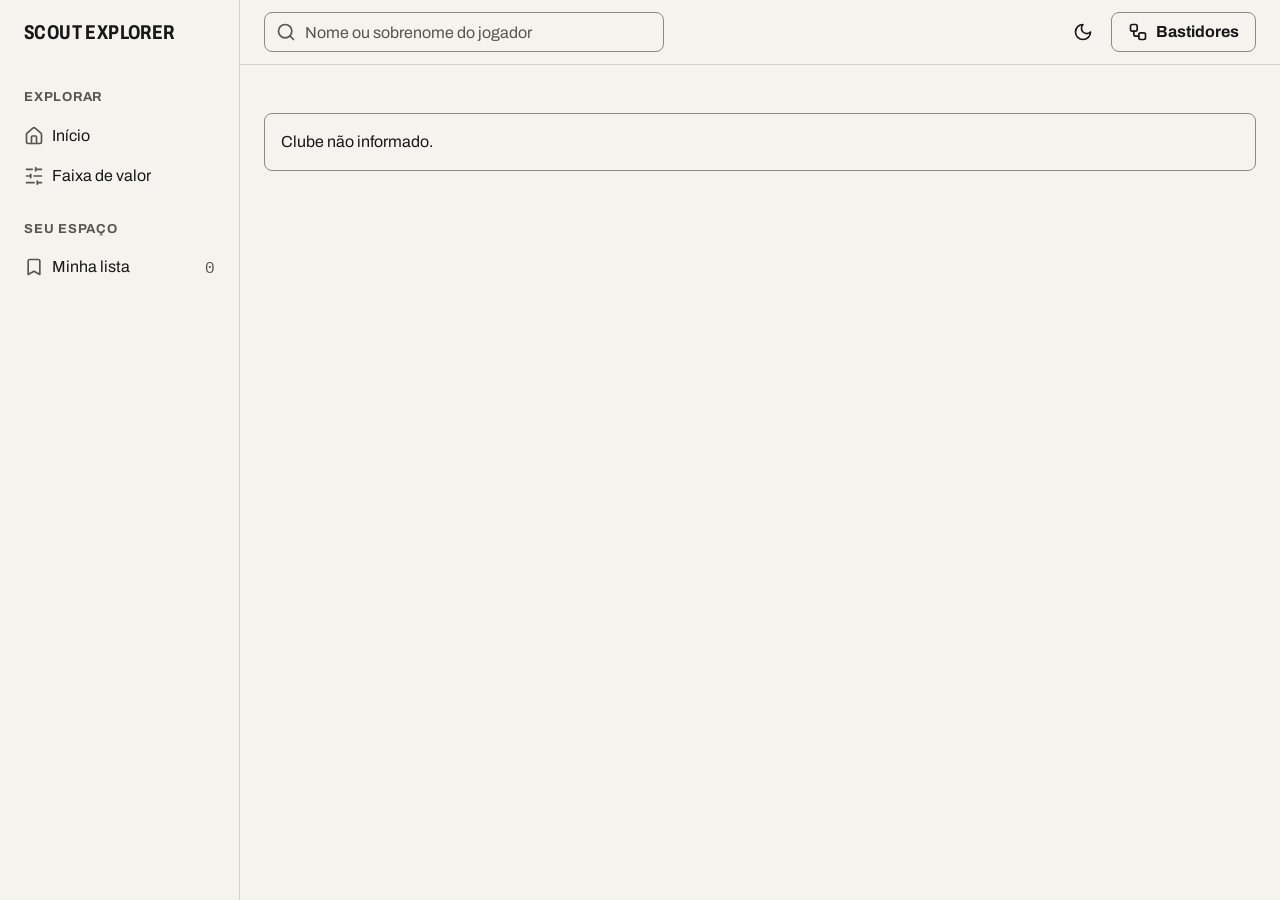
==== commit 126b0022: "Bastidores animados das estruturas" ====
--- a/frontend/clube.html
+++ b/frontend/clube.html
@@ -9,13 +9,13 @@
   <link rel="preconnect" href="https://fonts.gstatic.com" crossorigin>
   <link href="https://fonts.googleapis.com/css2?family=Archivo:wdth,wght@75..100,400..700&family=IBM+Plex+Mono&display=swap" rel="stylesheet">
   <link rel="icon" href="favicon.svg" type="image/svg+xml">
-  <link rel="stylesheet" href="css/estilo.css">
+  <link rel="stylesheet" href="css/estilo.css?v=4">
 </head>
 <body>
   <header id="topo"></header>
   <main class="container">
     <div id="clube"></div>
   </main>
-  <script type="module" src="js/clube.js"></script>
+  <script type="module" src="js/clube.js?v=4"></script>
 </body>
 </html>
--- a/frontend/css/estilo.css
+++ b/frontend/css/estilo.css
@@ -99,6 +99,9 @@
 :focus-visible { outline: 2px solid var(--acao); outline-offset: 2px; border-radius: var(--raio); }
 ::selection { background: var(--foco); }
 
+/* barras de rolagem discretas, nas cores do tema (fileiras horizontais e painel) */
+.carrossel, .bastidores .corpo { scrollbar-width: thin; scrollbar-color: var(--controle) transparent; }
+
 /* ------------------------------------------------------------------ ícones */
 .icone { width: 20px; height: 20px; flex: none; stroke: currentColor; fill: none; stroke-width: 2; stroke-linecap: round; stroke-linejoin: round; }
 
@@ -114,6 +117,9 @@
 .botao:disabled { opacity: 0.45; cursor: not-allowed; }
 .botao.principal { background: var(--acao); border-color: var(--acao); color: var(--sobre-acao); }
 .botao.principal:hover:not(:disabled) { background: color-mix(in srgb, var(--acao) 86%, var(--tinta)); }
+.botao.pequeno { height: 32px; font-size: var(--t5); }
+.botao[aria-pressed="true"] { background: var(--tinta); border-color: var(--tinta); color: var(--fundo); }
+.botao[aria-pressed="true"]:hover:not(:disabled) { background: var(--tinta-2); border-color: var(--tinta-2); }
 .botao.icone-so { width: 40px; padding: 0; border-color: transparent; }
 .botao.icone-so:hover { background: var(--superficie); }
 
@@ -133,7 +139,7 @@
 /* ------------------------------------------------------------------- topo */
 .topo { position: sticky; top: 0; z-index: 20; background: var(--fundo); border-bottom: 1px solid var(--borda); }
 .topo .container { display: flex; align-items: center; gap: var(--e2); height: 64px; }
-.marca { font-family: var(--titulo); font-stretch: 75%; font-weight: 700; font-size: var(--t3); letter-spacing: 0.02em; text-transform: uppercase; white-space: nowrap; }
+.marca { flex: none; font-family: var(--titulo); font-stretch: 75%; font-weight: 700; font-size: var(--t3); letter-spacing: 0.02em; text-transform: uppercase; white-space: nowrap; }
 .topo .busca { flex: 1; max-width: 400px; margin-left: auto; }
 .topo .acoes { display: flex; gap: var(--e1); margin-left: auto; }
 .topo .busca + .acoes { margin-left: 0; }
@@ -162,7 +168,9 @@
 .sugestao.vazia { color: var(--tinta-2); cursor: default; }
 
 /* ----------------------------------------------------------------- avatar */
-.avatar { width: 40px; height: 40px; border-radius: 50%; object-fit: cover; object-position: top; background: var(--superficie); flex: none; }
+/* max-width: none — com o max-width: 100% geral das imagens, o Firefox trata a foto como
+   largura mínima zero e encolhe o item que a contém */
+.avatar { width: 40px; height: 40px; max-width: none; border-radius: 50%; object-fit: cover; object-position: top; background: var(--superficie); flex: none; }
 .sem-foto {
   display: flex; align-items: center; justify-content: center; background: var(--superficie);
   color: var(--tinta-2); font-family: var(--titulo); font-stretch: 75%; font-weight: 700;
@@ -214,10 +222,17 @@
 
 .esqueleto { background: var(--superficie); border-radius: var(--raio); animation: piscar 1.2s ease-in-out infinite; }
 
-/* fileira de avatares (frequentes) */
-.frequentes { display: flex; gap: var(--e2); overflow-x: auto; padding-bottom: var(--e1); }
-.frequente { display: flex; align-items: center; gap: var(--e1); padding-right: var(--e2); white-space: nowrap; font-weight: 700; transition: color var(--rapida); }
-.frequente:hover { color: var(--acao); }
+/* jogadores vistos: fichas que quebram de linha — nada fica escondido ou cortado.
+   max-width + reticências no nome garantem que uma ficha nunca invade a vizinha. */
+.frequentes { display: flex; flex-wrap: wrap; gap: var(--e1); }
+.frequente {
+  flex: none; max-width: 100%; display: flex; align-items: center; gap: var(--e1);
+  padding: 4px var(--e2) 4px 4px; border: 1px solid var(--borda); border-radius: 999px;
+  font-weight: 700; transition: border-color var(--rapida), background-color var(--rapida);
+}
+.frequente:hover { border-color: var(--controle); background: var(--superficie); }
+.frequente .avatar { width: 32px; height: 32px; }
+.frequente .nome { min-width: 0; white-space: nowrap; overflow: hidden; text-overflow: ellipsis; }
 
 /* --------------------------------------------------------------- cabeçalho */
 .cabecalho { display: flex; align-items: center; gap: var(--e3); }
@@ -249,11 +264,12 @@
 
 .consulta { display: flex; flex-wrap: wrap; align-items: end; gap: var(--e2); }
 .consulta label { display: grid; gap: 4px; font-size: var(--t5); color: var(--tinta-2); }
-.consulta input[type="date"] {
+.consulta input {
   height: 40px; padding: 0 var(--e1); border: 1px solid var(--controle); border-radius: var(--raio);
   background: var(--fundo); font-family: var(--mono); transition: border-color var(--rapida), box-shadow var(--rapida);
 }
-.consulta input[type="date"]:focus { outline: none; border-color: var(--acao); box-shadow: 0 0 0 3px var(--foco); }
+.consulta input[type="number"] { width: 128px; }
+.consulta input:focus { outline: none; border-color: var(--acao); box-shadow: 0 0 0 3px var(--foco); }
 .grafico { position: relative; height: 320px; margin-top: var(--e3); cursor: crosshair; }
 .leitura { margin-top: var(--e2); min-height: 24px; color: var(--tinta-2); }
 .leitura b { color: var(--tinta); font-family: var(--mono); font-weight: 400; }
@@ -267,25 +283,143 @@
 .ficha { margin-top: var(--e1); color: var(--tinta-2); }
 .ficha b { color: var(--tinta); }
 
-/* ------------------------------------------------------------ bastidores */
+/* ----------------------------------------------------------- barra lateral
+   Em telas largas fica fixa à esquerda (o corpo ganha a margem); em telas
+   estreitas vira uma gaveta aberta pelo botão de menu do topo. */
+.lateral {
+  position: fixed; top: 0; bottom: 0; left: 0; z-index: 40; width: 240px;
+  display: flex; flex-direction: column; gap: var(--e3); padding: 0 var(--e2) var(--e3);
+  background: var(--fundo); border-right: 1px solid var(--borda);
+  overflow-y: auto; scrollbar-width: thin; scrollbar-color: var(--controle) transparent;
+  transform: translateX(-100%); transition: transform var(--media);
+}
+.lateral.aberta { transform: none; }
+.lateral .marca { display: flex; align-items: center; height: 64px; padding: 0 var(--e1); }
+.lateral h2 {
+  margin-bottom: var(--e1); padding: 0 var(--e1); font: 700 var(--t5) / 1.5 var(--texto);
+  letter-spacing: 0.06em; text-transform: uppercase; color: var(--tinta-2); word-spacing: normal;
+}
+.lateral a.item {
+  display: flex; align-items: center; gap: var(--e1); min-height: 40px; padding: 0 var(--e1);
+  border-radius: var(--raio); transition: background-color var(--rapida);
+}
+.lateral a.item:hover { background: var(--superficie); }
+.lateral a.item[aria-current="page"] { background: var(--superficie); font-weight: 700; }
+.lateral a.item .num { margin-left: auto; color: var(--tinta-2); }
+.lateral a.item .texto { min-width: 0; white-space: nowrap; overflow: hidden; text-overflow: ellipsis; }
+.lateral a.item.fino { min-height: 32px; font-size: var(--t5); }
+.lateral a.item .icone { color: var(--tinta-2); }
+.lateral .avatar { width: 24px; height: 24px; font-size: 10px; }
+.lateral .vazio { padding: 0 var(--e1); font-size: var(--t5); }
+
+@media (min-width: 1024px) {
+  body { padding-left: 240px; }
+  .lateral { transform: none; z-index: 30; }
+  .topo .marca, .topo [data-menu] { display: none; }
+  .topo .busca { margin-left: 0; }
+  .topo .acoes, .topo .busca + .acoes { margin-left: auto; }
+  .so-estreito { display: none; }
+}
+
+/* atalhos de faixa, campo "ir para" e itens da lista */
+.atalhos { display: flex; flex-wrap: wrap; gap: var(--e1); margin-top: var(--e2); }
+.ir-para { flex: 1 1 240px; max-width: 320px; }
+.card.alvo .foto { outline: 2px solid var(--tinta); outline-offset: 2px; }
+.item-lista { display: flex; flex-direction: column; gap: var(--e1); }
+.item-lista .botao { align-self: flex-start; }
+.acoes-perfil { margin-top: var(--e3); }
+.introducao { margin-top: var(--e1); color: var(--tinta-2); }
+
+/* ------------------------------------------------------------ bastidores
+   Explica uma ferramenta por vez: a estrutura que ela usa e uma animação da
+   última operação. */
 .bastidores {
-  position: fixed; top: 0; right: 0; bottom: 0; z-index: 40; width: min(440px, 100vw);
+  position: fixed; top: 0; right: 0; bottom: 0; z-index: 40; width: min(560px, 100vw);
   background: var(--fundo); border-left: 1px solid var(--controle);
   transform: translateX(100%); transition: transform var(--media);
   display: flex; flex-direction: column;
 }
 .bastidores.aberto { transform: none; }
 .bastidores header { display: flex; align-items: center; justify-content: space-between; gap: var(--e2); padding: var(--e2) var(--e3); border-bottom: 1px solid var(--borda); }
-.bastidores .corpo { overflow-y: auto; padding: var(--e3); display: grid; gap: var(--e4); align-content: start; }
+.bastidores .corpo { overflow-y: auto; padding: var(--e3); display: grid; gap: var(--e5); align-content: start; scrollbar-width: thin; scrollbar-color: var(--controle) transparent; }
+.bastidores .tipo { display: flex; align-items: center; gap: var(--e1); font-size: var(--t5); font-weight: 700; letter-spacing: 0.06em; text-transform: uppercase; color: var(--tinta-2); }
+.bastidores .tipo .icone { width: 16px; height: 16px; }
+#explicacao { display: grid; gap: var(--e2); }
+.nome-estrutura { font-size: var(--t2); }
+.porque { color: var(--tinta-2); }
+.porque b { color: var(--tinta); }
+.operacao { display: grid; gap: var(--e2); padding-top: var(--e3); border-top: 1px solid var(--borda); }
+.palco { padding: var(--e1); border: 1px solid var(--borda); border-radius: var(--raio); background: var(--superficie); overflow: hidden; }
+.palco svg { display: block; width: 100%; height: auto; }
+.legenda { min-height: 48px; margin-top: var(--e2); }
+.controles { display: flex; align-items: center; gap: var(--e1); }
+.controles .num { margin-left: auto; font-size: var(--t5); color: var(--tinta-2); }
+.resultado { font-weight: 700; }
+.operacao details summary { cursor: pointer; font-size: var(--t5); color: var(--tinta-2); }
+.operacao details summary:hover { color: var(--tinta); }
+.passos { margin: var(--e1) 0 0; padding-left: var(--e4); display: grid; gap: 4px; font-size: var(--t5); }
+.passos li::marker { font-family: var(--mono); color: var(--tinta-2); }
+
+.mapa h3 { margin-bottom: var(--e2); }
+.mapa ul { list-style: none; margin: var(--e1) 0 var(--e3); padding: 0; }
+.mapa button {
+  display: flex; justify-content: space-between; align-items: baseline; gap: var(--e2); width: 100%;
+  padding: var(--e1); border: 0; border-radius: var(--raio); background: none; text-align: left; cursor: pointer;
+  transition: background-color var(--rapida);
+}
+.mapa button:hover, .mapa button[aria-current] { background: var(--superficie); }
+.mapa button[aria-current] > span:first-child { font-weight: 700; }
+.mapa button .meta { text-align: right; }
 .bastidores .versao { display: grid; gap: var(--e1); justify-items: start; }
-.operacao { display: grid; gap: var(--e1); }
-.operacao + .operacao { padding-top: var(--e3); border-top: 1px solid var(--borda); }
-.operacao .estrutura { font-size: var(--t5); color: var(--tinta-2); }
-.operacao h3 { font-size: var(--t4); font-family: var(--texto); font-stretch: 100%; }
-.operacao .numeros { font-size: var(--t5); color: var(--tinta-2); }
-.passos { margin: 0; padding-left: var(--e3); display: grid; gap: 4px; font-size: var(--t5); }
-.passos li::marker { font-family: var(--mono); color: var(--tinta-2); }
-.passos li.chave { font-weight: 700; }
+
+/* selo: diz qual estrutura a ferramenta usa e abre a explicação */
+.selo {
+  display: inline-flex; align-items: center; gap: 4px; height: 24px; padding: 0 var(--e1); vertical-align: middle;
+  border: 1px solid var(--borda); border-radius: 999px; background: none; color: var(--tinta-2);
+  font: 400 var(--t5) / 1 var(--texto); letter-spacing: 0; text-transform: none; white-space: nowrap; cursor: pointer;
+  transition: border-color var(--rapida), color var(--rapida), background-color var(--rapida);
+}
+.selo:hover { border-color: var(--controle); color: var(--tinta); background: var(--superficie); }
+.selo .icone { width: 14px; height: 14px; }
+.selo.so-icone { width: 24px; padding: 0; justify-content: center; }
+.grupo-selo { display: inline-flex; align-items: center; gap: var(--e1); flex-wrap: wrap; justify-content: flex-end; }
+.selo-linha { margin-top: var(--e1); }
+.acoes-perfil { display: flex; align-items: center; gap: var(--e2); flex-wrap: wrap; }
+.ponto { width: 8px; height: 8px; border-radius: 50%; background: var(--acao); }
+
+/* desenhos do palco (SVG). O verde marca o ponto onde o algoritmo está. */
+.palco text { font-family: var(--mono); font-size: 10px; fill: var(--tinta-2); }
+.no-lista { transition: transform 420ms ease, opacity 300ms ease; }
+.no-lista rect { fill: var(--fundo); stroke: var(--controle); transition: fill var(--media); }
+.no-lista text { font-size: 11px; fill: var(--tinta); }
+.no-lista.achado rect { fill: var(--tinta); stroke: var(--tinta); }
+.no-lista.achado text { fill: var(--fundo); }
+.cursor-lista { fill: none; stroke: var(--acao); stroke-width: 2.5; transition: transform 300ms ease, opacity var(--media); }
+.seta { fill: none; stroke: var(--controle); stroke-width: 1.2; }
+.trilho { stroke: var(--borda); }
+.eixo { font-size: 9px; }
+.andar { fill: var(--fundo); stroke: var(--controle); transition: opacity 300ms ease, fill var(--media); }
+.andar.extremo { fill: var(--borda); }
+.andar.achado { fill: var(--tinta); stroke: var(--tinta); }
+.andar.sonda { stroke: var(--acao); stroke-width: 2; }
+.cursor-torre { fill: none; stroke: var(--acao); stroke-width: 2.5; transition: transform 380ms ease, opacity var(--media); }
+.rotulo-coluna { font-size: 9px; }
+.rotulo-coluna.ativo { fill: var(--tinta); font-weight: 700; }
+.ramo { stroke: var(--controle); stroke-width: 1.2; }
+.no-arvore circle { fill: var(--fundo); stroke: var(--controle); stroke-width: 1.5; transition: fill var(--media), stroke var(--media); }
+.no-arvore.resumo path { fill: var(--borda); }
+.no-arvore.visitado circle { stroke: var(--tinta); stroke-width: 2; }
+.no-arvore.inteira circle { fill: color-mix(in srgb, var(--acao) 30%, var(--fundo)); }
+.no-arvore.inteira path { fill: color-mix(in srgb, var(--acao) 45%, var(--fundo)); }
+.no-arvore.descartada { opacity: 0.25; }
+.no-arvore.atual circle { stroke: var(--acao); stroke-width: 3.5; }
+.no-arvore.alvo circle { fill: var(--tinta); stroke: var(--tinta); }
+.no-arvore.atual text, .no-arvore.alvo text { fill: var(--tinta); font-weight: 700; }
+.faixa-vetor { transition: opacity 300ms ease; }
+.faixa-vetor rect { fill: var(--controle); }
+.faixa-vetor.atual rect { fill: var(--acao); }
+.faixa-vetor.atual text { fill: var(--tinta); }
+
 .veu { position: fixed; inset: 0; z-index: 35; background: rgba(0, 0, 0, 0.32); opacity: 0; pointer-events: none; transition: opacity var(--media); }
 .veu.visivel { opacity: 1; pointer-events: auto; }
 
@@ -307,7 +441,7 @@
   .container { padding-inline: var(--e2); }
   main { padding-top: var(--e4); }
   .secao { margin-top: var(--e5); }
-  .topo .container { flex-wrap: wrap; height: auto; padding-top: var(--e1); padding-bottom: var(--e1); }
+  .topo .container { flex-wrap: wrap; gap: var(--e1); height: auto; padding-top: var(--e1); padding-bottom: var(--e1); }
   .topo .busca { order: 3; flex-basis: 100%; max-width: none; }
   .topo [data-bastidores] span:not(.num) { display: none; }
   .perfil { grid-template-columns: 1fr; gap: var(--e3); }
@@ -315,5 +449,9 @@
   .grade { grid-template-columns: repeat(2, minmax(0, 1fr)); gap: var(--e3) var(--e2); }
   .ligas { grid-template-columns: repeat(2, minmax(0, 1fr)); }
   .cabecalho .escudo-grande { width: 64px; height: 64px; }
-  .transferencias .opcional { display: none; }
-}
+  /* tabela de transferências: cabe em 360px mesmo com nomes de clube longos */
+  .transferencias { font-size: var(--t5); }
+  .transferencias th, .transferencias td { padding-right: var(--e1); }
+  .transferencias td { overflow-wrap: anywhere; }
+  .frequente:nth-child(n + 7) { display: none; } /* no celular, só os 6 mais vistos */
+}
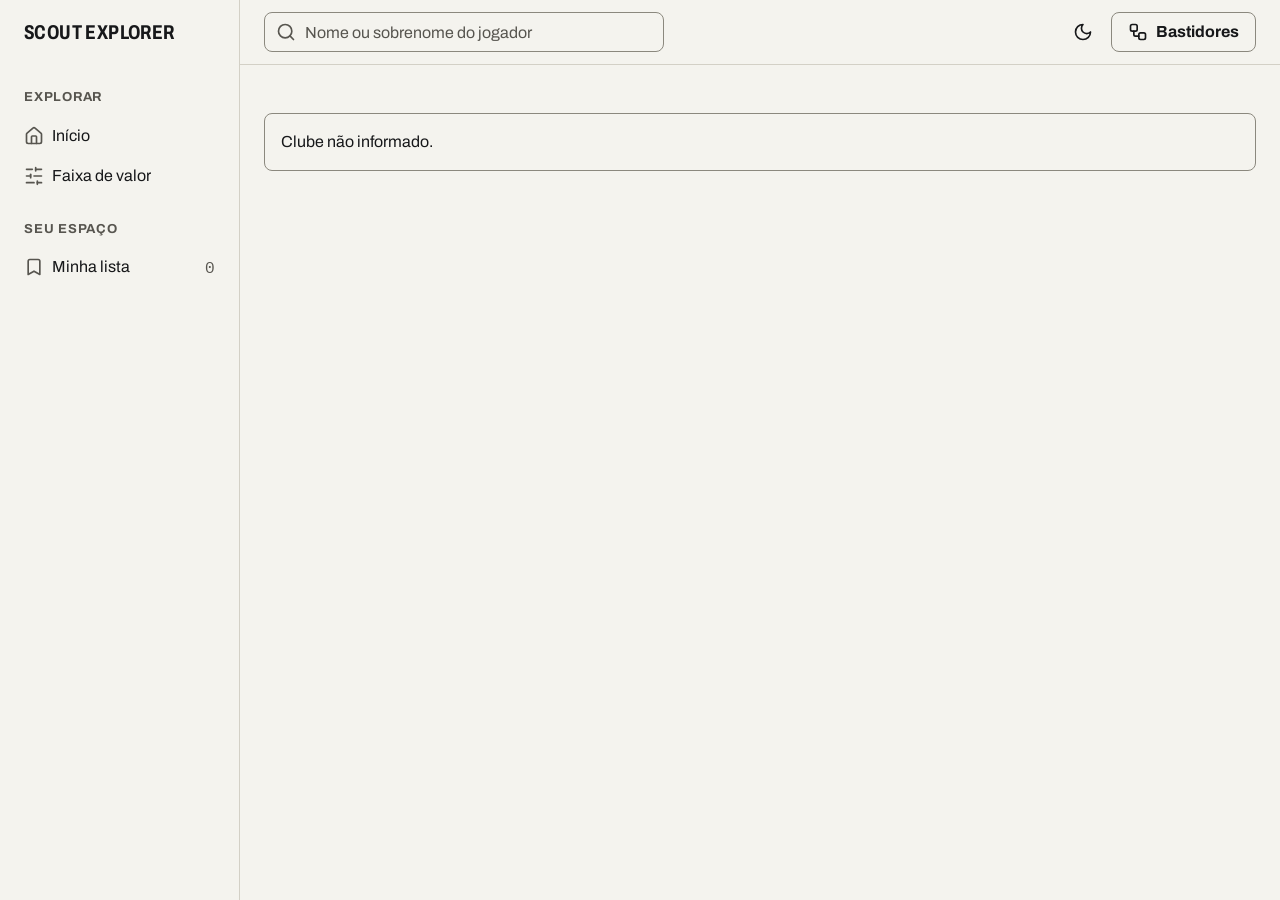
==== commit b7c8925d: "Recomendados, limpar buscas, em alta exibido por valor" ====
--- a/frontend/clube.html
+++ b/frontend/clube.html
@@ -9,13 +9,13 @@
   <link rel="preconnect" href="https://fonts.gstatic.com" crossorigin>
   <link href="https://fonts.googleapis.com/css2?family=Archivo:wdth,wght@75..100,400..700&family=IBM+Plex+Mono&display=swap" rel="stylesheet">
   <link rel="icon" href="favicon.svg" type="image/svg+xml">
-  <link rel="stylesheet" href="css/estilo.css?v=4">
+  <link rel="stylesheet" href="css/estilo.css?v=5">
 </head>
 <body>
   <header id="topo"></header>
   <main class="container">
     <div id="clube"></div>
   </main>
-  <script type="module" src="js/clube.js?v=4"></script>
+  <script type="module" src="js/clube.js?v=5"></script>
 </body>
 </html>
--- a/frontend/css/estilo.css
+++ b/frontend/css/estilo.css
@@ -179,7 +179,7 @@
 /* ------------------------------------------------------------- estrutura */
 main { padding: var(--e5) 0 var(--e6); }
 .secao { margin-top: var(--e6); }
-.secao-titulo { display: flex; align-items: baseline; justify-content: space-between; gap: var(--e2); margin-bottom: var(--e3); padding-bottom: var(--e1); border-bottom: 1px solid var(--borda); }
+.secao-titulo { display: flex; flex-wrap: wrap; align-items: baseline; justify-content: space-between; gap: var(--e1) var(--e2); margin-bottom: var(--e3); padding-bottom: var(--e1); border-bottom: 1px solid var(--borda); }
 .secao-titulo h2 { font-size: var(--t3); text-transform: uppercase; letter-spacing: 0.04em; }
 
 /* ---------------------------------------------------------- página inicial */
@@ -212,6 +212,7 @@
 .card .foto.sem-foto { font-size: var(--t2); }
 .card .nome { font-weight: 700; line-height: 1.25; }
 .card .sub { font-size: var(--t5); color: var(--tinta-2); white-space: nowrap; overflow: hidden; text-overflow: ellipsis; }
+.card .sub.motivo { white-space: normal; }
 .card:hover .foto { filter: brightness(1.05) contrast(1.05); transform: translateY(-2px); }
 .card:hover .nome { text-decoration: underline; text-underline-offset: 3px; }
 .entrar { animation: entrar 200ms ease both; animation-delay: calc(var(--i, 0) * 24ms); }
@@ -299,6 +300,14 @@
   margin-bottom: var(--e1); padding: 0 var(--e1); font: 700 var(--t5) / 1.5 var(--texto);
   letter-spacing: 0.06em; text-transform: uppercase; color: var(--tinta-2); word-spacing: normal;
 }
+.lateral h2 { display: flex; align-items: center; gap: var(--e1); }
+.limpar {
+  margin: 4px var(--e1) 0; padding: 0; border: 0; background: none; cursor: pointer;
+  font: 400 var(--t5) / 1.5 var(--texto); letter-spacing: 0; text-transform: none;
+  color: var(--tinta-2); text-decoration: underline; text-decoration-color: var(--controle); text-underline-offset: 3px;
+  transition: color var(--rapida);
+}
+.limpar:hover { color: var(--tinta); }
 .lateral a.item {
   display: flex; align-items: center; gap: var(--e1); min-height: 40px; padding: 0 var(--e1);
   border-radius: var(--raio); transition: background-color var(--rapida);
@@ -352,6 +361,8 @@
 .palco { padding: var(--e1); border: 1px solid var(--borda); border-radius: var(--raio); background: var(--superficie); overflow: hidden; }
 .palco svg { display: block; width: 100%; height: auto; }
 .legenda { min-height: 48px; margin-top: var(--e2); }
+.trilha { width: 100%; height: 24px; margin: 0; accent-color: var(--acao); cursor: pointer; }
+.acao-feita { display: grid; gap: 4px; }
 .controles { display: flex; align-items: center; gap: var(--e1); }
 .controles .num { margin-left: auto; font-size: var(--t5); color: var(--tinta-2); }
 .resultado { font-weight: 700; }
@@ -386,6 +397,22 @@
 .selo-linha { margin-top: var(--e1); }
 .acoes-perfil { display: flex; align-items: center; gap: var(--e2); flex-wrap: wrap; }
 .ponto { width: 8px; height: 8px; border-radius: 50%; background: var(--acao); }
+
+/* aviso "você acabou de usar…": aparece depois de uma ação e leva à animação */
+.aviso-uso {
+  position: fixed; right: var(--e3); bottom: var(--e3); z-index: 34;
+  display: flex; align-items: center; gap: var(--e2); max-width: min(456px, calc(100vw - 2 * var(--e2)));
+  padding: var(--e1) var(--e1) var(--e1) var(--e2);
+  background: var(--fundo); border: 1px solid var(--controle); border-radius: var(--raio);
+  box-shadow: 0 4px 16px rgba(0, 0, 0, 0.14);
+  transform: translateY(calc(100% + var(--e4))); opacity: 0; pointer-events: none;
+  transition: transform var(--media), opacity var(--media);
+}
+.aviso-uso.visivel { transform: none; opacity: 1; pointer-events: auto; }
+.aviso-uso [data-icone] { display: flex; color: var(--tinta-2); }
+.aviso-uso .texto { display: grid; min-width: 0; line-height: 1.3; }
+.aviso-uso .texto > * { overflow: hidden; text-overflow: ellipsis; white-space: nowrap; }
+.aviso-uso .botao { flex: none; }
 
 /* desenhos do palco (SVG). O verde marca o ponto onde o algoritmo está. */
 .palco text { font-family: var(--mono); font-size: 10px; fill: var(--tinta-2); }
@@ -444,6 +471,7 @@
   .topo .container { flex-wrap: wrap; gap: var(--e1); height: auto; padding-top: var(--e1); padding-bottom: var(--e1); }
   .topo .busca { order: 3; flex-basis: 100%; max-width: none; }
   .topo [data-bastidores] span:not(.num) { display: none; }
+  .aviso-uso { left: var(--e2); right: var(--e2); bottom: var(--e2); max-width: none; }
   .perfil { grid-template-columns: 1fr; gap: var(--e3); }
   .perfil .retrato { width: 176px; }
   .grade { grid-template-columns: repeat(2, minmax(0, 1fr)); gap: var(--e3) var(--e2); }
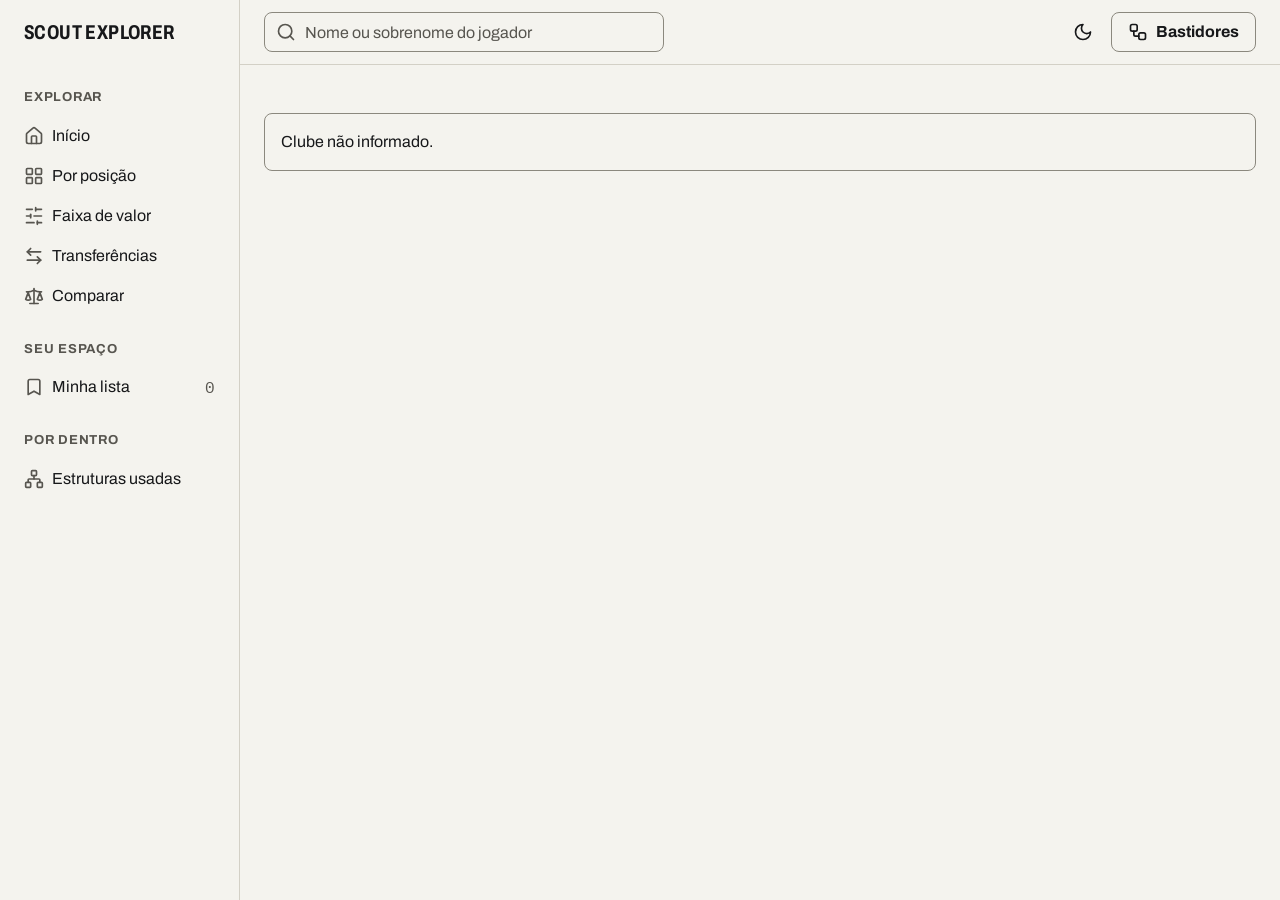
==== commit 6535a272: "Indicativo de estrutura modificada, página Estruturas usadas e Bastidores sem seletor de versão" ====
--- a/frontend/clube.html
+++ b/frontend/clube.html
@@ -9,13 +9,13 @@
   <link rel="preconnect" href="https://fonts.gstatic.com" crossorigin>
   <link href="https://fonts.googleapis.com/css2?family=Archivo:wdth,wght@75..100,400..700&family=IBM+Plex+Mono&display=swap" rel="stylesheet">
   <link rel="icon" href="favicon.svg" type="image/svg+xml">
-  <link rel="stylesheet" href="css/estilo.css?v=5">
+  <link rel="stylesheet" href="css/estilo.css?v=7">
 </head>
 <body>
   <header id="topo"></header>
   <main class="container">
     <div id="clube"></div>
   </main>
-  <script type="module" src="js/clube.js?v=5"></script>
+  <script type="module" src="js/clube.js?v=7"></script>
 </body>
 </html>
--- a/frontend/css/estilo.css
+++ b/frontend/css/estilo.css
@@ -126,16 +126,6 @@
 .link { text-decoration: underline; text-decoration-color: var(--controle); text-underline-offset: 3px; transition: text-decoration-color var(--rapida); }
 .link:hover { text-decoration-color: currentColor; }
 
-/* segmentado (dois estados) */
-.segmentado { display: inline-flex; padding: 2px; gap: 2px; border: 1px solid var(--controle); border-radius: var(--raio); }
-.segmentado button {
-  height: 32px; padding: 0 var(--e2); border: 0; border-radius: 6px; background: transparent;
-  color: var(--tinta-2); font-weight: 700; font-size: var(--t5); cursor: pointer;
-  transition: background-color var(--rapida), color var(--rapida);
-}
-.segmentado button:hover { color: var(--tinta); }
-.segmentado button[aria-pressed="true"] { background: var(--tinta); color: var(--fundo); }
-
 /* ------------------------------------------------------------------- topo */
 .topo { position: sticky; top: 0; z-index: 20; background: var(--fundo); border-bottom: 1px solid var(--borda); }
 .topo .container { display: flex; align-items: center; gap: var(--e2); height: 64px; }
@@ -329,6 +319,22 @@
   .topo .acoes, .topo .busca + .acoes { margin-left: auto; }
   .so-estreito { display: none; }
 }
+
+/* extremos da liga (recordes), comparação e trocas de liderança */
+.recordes { display: flex; flex-wrap: wrap; align-items: center; gap: var(--e2) var(--e4); margin-top: var(--e3); }
+.recorde { display: flex; align-items: center; gap: var(--e1); min-width: 0; }
+.recorde .nome { font-weight: 700; line-height: 1.2; }
+.recorde:hover .nome { text-decoration: underline; text-underline-offset: 3px; }
+.escolhidos { display: flex; flex-wrap: wrap; gap: var(--e1); margin: var(--e3) 0 var(--e2); }
+.escolhidos:empty { margin: var(--e2) 0 0; }
+.escolhido { display: inline-flex; align-items: center; gap: var(--e1); padding: 4px 4px 4px var(--e2); border: 1px solid var(--borda); border-radius: 999px; }
+.escolhido button {
+  width: 24px; height: 24px; border: 0; border-radius: 50%; background: none; cursor: pointer;
+  color: var(--tinta-2); font-size: var(--t3); line-height: 1; transition: background-color var(--rapida), color var(--rapida);
+}
+.escolhido button:hover { background: var(--superficie); color: var(--tinta); }
+.viradas { list-style: none; margin: 0; padding: 0; display: grid; }
+.viradas li { padding: var(--e1) 0; border-bottom: 1px solid var(--borda); }
 
 /* atalhos de faixa, campo "ir para" e itens da lista */
 .atalhos { display: flex; flex-wrap: wrap; gap: var(--e1); margin-top: var(--e2); }
@@ -381,7 +387,27 @@
 .mapa button:hover, .mapa button[aria-current] { background: var(--superficie); }
 .mapa button[aria-current] > span:first-child { font-weight: 700; }
 .mapa button .meta { text-align: right; }
-.bastidores .versao { display: grid; gap: var(--e1); justify-items: start; }
+
+/* indicação de versão: estrutura clássica (como nos slides) ou modificada */
+.versao-estrutura {
+  margin-left: auto; padding: 2px var(--e1); border: 1px solid var(--controle); border-radius: 999px;
+  font: 400 var(--t5) / 1.5 var(--texto); letter-spacing: 0; text-transform: none; color: var(--tinta-2); white-space: nowrap;
+}
+.versao-estrutura.modificada { background: var(--tinta); border-color: var(--tinta); color: var(--fundo); font-weight: 700; }
+.mudanca { padding-left: var(--e2); border-left: 2px solid var(--tinta); }
+.mudanca.classica { border-left-color: var(--borda); color: var(--tinta-2); }
+.medido { display: block; margin-top: 4px; font: 400 var(--t5) / 1.5 var(--mono); color: var(--tinta-2); }
+
+/* página "Estruturas usadas" */
+.secao-titulo h2 .icone { vertical-align: -3px; margin-right: 4px; }
+.mapa-lista { list-style: none; margin: 0; padding: 0; }
+.mapa-linha {
+  display: grid; grid-template-columns: minmax(0, 1fr) auto auto; align-items: start; gap: var(--e2);
+  padding: var(--e2) 0; border-bottom: 1px solid var(--borda);
+}
+.mapa-linha .nome { font-weight: 700; }
+.mapa-linha .versao-estrutura { margin-left: 0; }
+.mapa-linha .mudou { max-width: 72ch; margin-top: var(--e1); font-size: var(--t5); color: var(--tinta-2); }
 
 /* selo: diz qual estrutura a ferramenta usa e abre a explicação */
 .selo {
@@ -392,6 +418,8 @@
 }
 .selo:hover { border-color: var(--controle); color: var(--tinta); background: var(--superficie); }
 .selo .icone { width: 14px; height: 14px; }
+.selo .mod { font-weight: 700; color: var(--tinta); }
+.selo .mod::before { content: "· "; font-weight: 400; color: var(--tinta-2); }
 .selo.so-icone { width: 24px; padding: 0; justify-content: center; }
 .grupo-selo { display: inline-flex; align-items: center; gap: var(--e1); flex-wrap: wrap; justify-content: flex-end; }
 .selo-linha { margin-top: var(--e1); }
@@ -442,6 +470,12 @@
 .no-arvore.atual circle { stroke: var(--acao); stroke-width: 3.5; }
 .no-arvore.alvo circle { fill: var(--tinta); stroke: var(--tinta); }
 .no-arvore.atual text, .no-arvore.alvo text { fill: var(--tinta); font-weight: 700; }
+.rotulo-fileira { font-size: 10px; }
+.ponto-serie { stroke: var(--tinta); stroke-width: 1.2; transition: transform 420ms ease; }
+.serie-0 { fill: var(--tinta); }
+.serie-1 { fill: var(--controle); }
+.serie-2 { fill: var(--fundo); }
+.ponto-serie.atual { stroke: var(--acao); stroke-width: 3; }
 .faixa-vetor { transition: opacity 300ms ease; }
 .faixa-vetor rect { fill: var(--controle); }
 .faixa-vetor.atual rect { fill: var(--acao); }
@@ -477,6 +511,9 @@
   .grade { grid-template-columns: repeat(2, minmax(0, 1fr)); gap: var(--e3) var(--e2); }
   .ligas { grid-template-columns: repeat(2, minmax(0, 1fr)); }
   .cabecalho .escudo-grande { width: 64px; height: 64px; }
+  .so-largo { display: none; }
+  .mapa-linha { grid-template-columns: minmax(0, 1fr) auto; }
+  .mapa-linha .botao { grid-column: 1 / -1; justify-self: start; }
   /* tabela de transferências: cabe em 360px mesmo com nomes de clube longos */
   .transferencias { font-size: var(--t5); }
   .transferencias th, .transferencias td { padding-right: var(--e1); }
